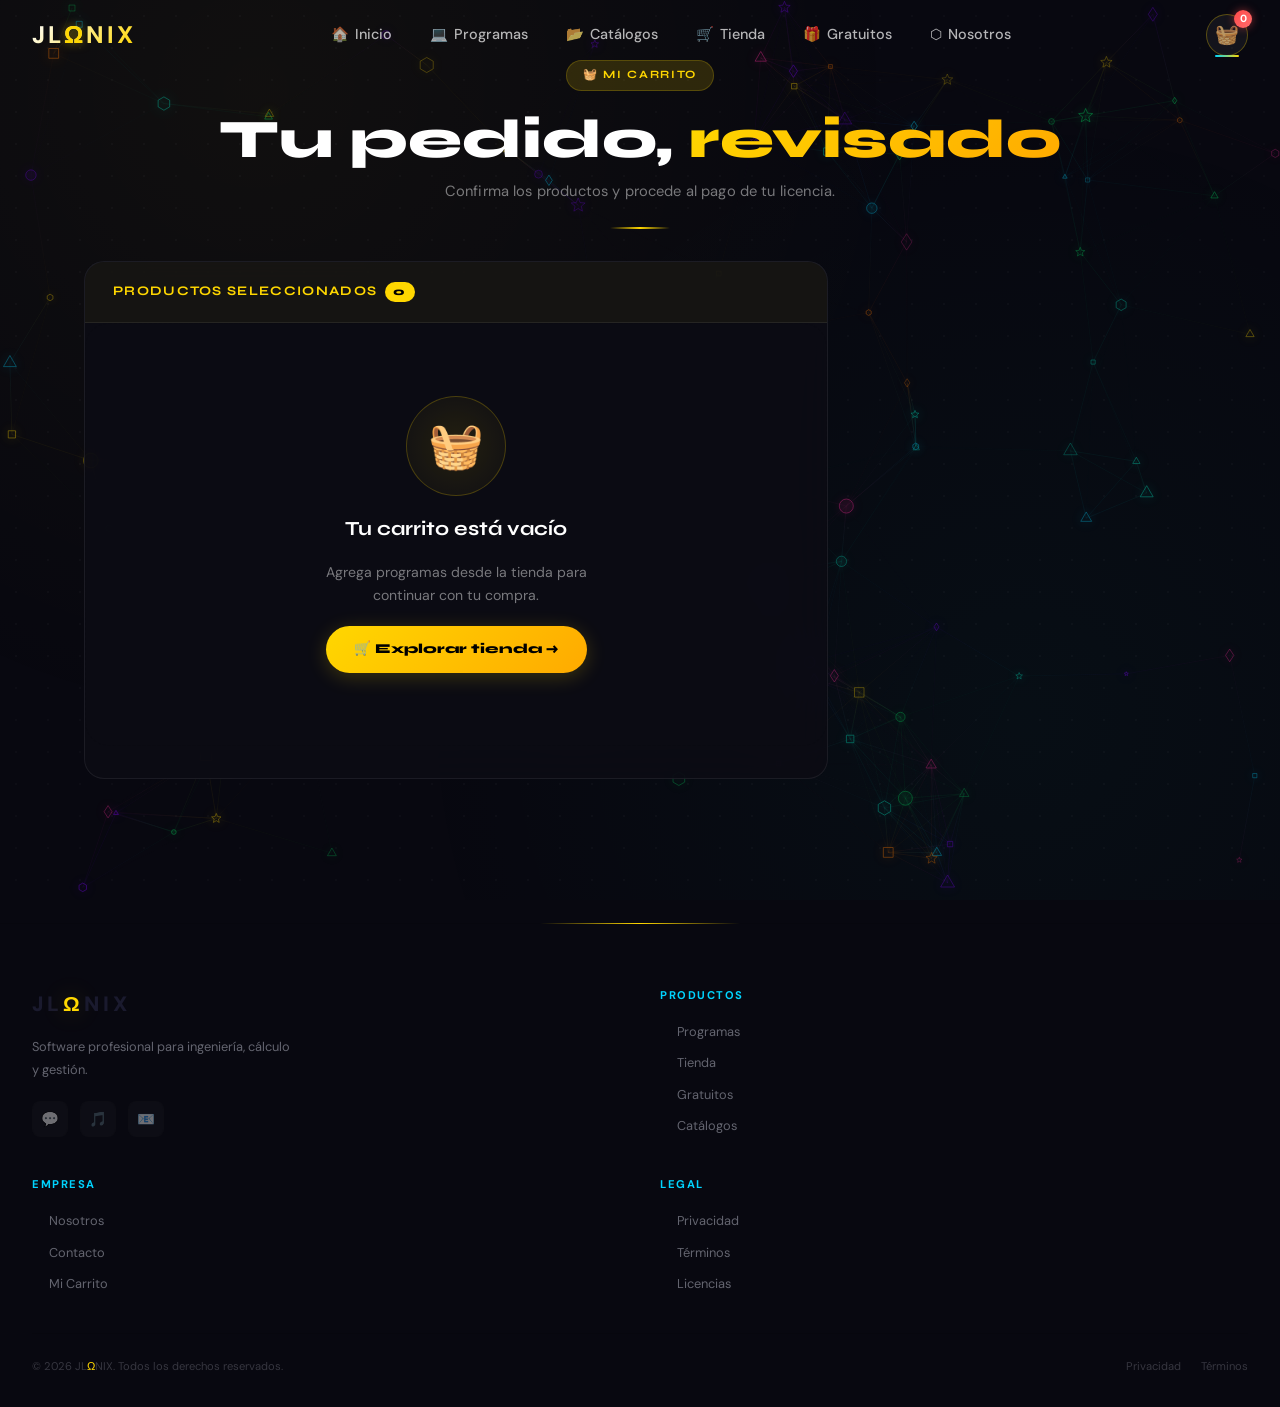
==== pages/carrito.html @ a91b1199 "Add files via upload" ====
<!DOCTYPE html>
<html lang="es">
<head>
  <meta charset="UTF-8"/>
  <meta name="viewport" content="width=device-width, initial-scale=1.0"/>
  <meta name="description" content="JLΩNIX — Carrito de compras"/>
  <meta name="theme-color" content="#ffd700"/>
  <link rel="manifest" href="../manifest.json"/>
  <title>JLΩNIX | Carrito</title>

  <link rel="preconnect" href="https://fonts.googleapis.com"/>
  <link rel="preconnect" href="https://fonts.gstatic.com" crossorigin/>
  <link href="https://fonts.googleapis.com/css2?family=Syne:wght@400;600;700;800&family=DM+Sans:wght@300;400;500;600&display=swap" rel="stylesheet"/>

  <link rel="stylesheet" href="../assets/css/tokens/colors.css"/>
  <link rel="stylesheet" href="../assets/css/tokens/spacing.css"/>
  <link rel="stylesheet" href="../assets/css/tokens/typography.css"/>
  <link rel="stylesheet" href="../assets/css/tokens/effects.css"/>
  <link rel="stylesheet" href="../assets/css/base/reset.css"/>
  <link rel="stylesheet" href="../assets/css/base/animations.css"/>
  <link rel="stylesheet" href="../assets/css/layout/grid.css"/>
  <link rel="stylesheet" href="../assets/css/layout/navbar.css"/>
  <link rel="stylesheet" href="../assets/css/layout/footer.css"/>
  <link rel="stylesheet" href="../assets/css/components/buttons.css"/>
  <link rel="stylesheet" href="../assets/css/components/cards.css"/>
  <link rel="stylesheet" href="../assets/css/components/badges.css"/>
  <link rel="stylesheet" href="../assets/css/components/forms.css"/>
  <link rel="stylesheet" href="../assets/css/components/toast.css"/>
  <link rel="stylesheet" href="../assets/css/components/loader.css"/>
  <link rel="stylesheet" href="../assets/css/pages/store.css"/>
  <link rel="stylesheet" href="../assets/css/utils/helpers.css"/>
  <link rel="stylesheet" href="../assets/css/utils/responsive.css"/>

  <style>
    /* ══════════════════════════════════════════
       TOKENS & BASE
    ══════════════════════════════════════════ */
    :root {
      --gold: #ffd700;
      --gold-dim: rgba(255,215,0,.15);
      --gold-line: rgba(255,215,0,.2);
      --teal: #00e5c0;
      --teal-dim: rgba(0,229,192,.12);
      --surface: rgba(12,12,20,.85);
      --surface-2: rgba(20,20,32,.7);
      --border: rgba(255,255,255,.07);
      --border-gold: rgba(255,215,0,.22);
      --fg: #f0f0f0;
      --fg-muted: rgba(255,255,255,.45);
      --font-head: 'Syne', sans-serif;
      --font-body: 'DM Sans', sans-serif;
      --radius-card: 20px;
      --radius-pill: 100px;
      --shadow-gold: 0 0 40px rgba(255,215,0,.08);
    }

    *, *::before, *::after { box-sizing: border-box; }

    body {
      font-family: var(--font-body);
      background: #080810;
      color: var(--fg);
      min-height: 100vh;
    }

    /* Fondo con malla de puntos sutil */
    body::before {
      content: '';
      position: fixed; inset: 0;
      background-image:
        radial-gradient(circle at 20% 10%, rgba(255,215,0,.04) 0%, transparent 50%),
        radial-gradient(circle at 80% 80%, rgba(0,229,192,.03) 0%, transparent 50%),
        radial-gradient(rgba(255,255,255,.025) 1px, transparent 1px);
      background-size: auto, auto, 32px 32px;
      pointer-events: none; z-index: 0;
    }

    /* ══════════════════════════════════════════
       HERO HEADER
    ══════════════════════════════════════════ */
    .cart-hero {
      padding: 60px var(--sp-6) 32px;
      text-align: center;
      position: relative;
    }
    .cart-hero__eyebrow {
      display: inline-flex; align-items: center; gap: 8px;
      font-family: var(--font-head);
      font-size: .7rem; font-weight: 700; letter-spacing: .15em;
      text-transform: uppercase; color: var(--gold);
      background: var(--gold-dim); border: 1px solid var(--gold-line);
      border-radius: var(--radius-pill); padding: 6px 16px;
      margin-bottom: 20px;
      animation: fadeDown .5s ease both;
    }
    .cart-hero__title {
      font-family: var(--font-head);
      font-size: clamp(2.2rem, 5vw, 3.4rem);
      font-weight: 800; line-height: 1.05;
      color: #fff; margin-bottom: 12px;
      animation: fadeUp .55s .1s ease both;
    }
    .cart-hero__title span {
      background: linear-gradient(135deg, var(--gold), #ffaa00);
      -webkit-background-clip: text; background-clip: text; color: transparent;
    }
    .cart-hero__sub {
      font-size: .92rem; color: var(--fg-muted); letter-spacing: .01em;
      animation: fadeUp .55s .18s ease both;
    }
    /* Línea decorativa bajo el hero */
    .cart-hero::after {
      content: '';
      display: block; width: 60px; height: 2px;
      background: linear-gradient(90deg, transparent, var(--gold), transparent);
      margin: 24px auto 0;
    }

    @keyframes fadeUp  { from { opacity:0; transform:translateY(14px) } to { opacity:1; transform:none } }
    @keyframes fadeDown{ from { opacity:0; transform:translateY(-10px)} to { opacity:1; transform:none } }
    @keyframes fadeIn  { from { opacity:0 }                             to { opacity:1 } }
    @keyframes slideIn { from { opacity:0; transform:translateX(-12px)} to { opacity:1; transform:none } }
    @keyframes popIn   { from { opacity:0; transform:scale(.94) }       to { opacity:1; transform:scale(1) } }

    /* ══════════════════════════════════════════
       LAYOUT CHECKOUT
    ══════════════════════════════════════════ */
    .checkout-layout {
      display: grid;
      grid-template-columns: 1fr 340px;
      gap: 28px;
      align-items: start;
      max-width: 1160px;
      margin: 0 auto;
      padding: 0 24px 80px;
    }
    @media (max-width: 900px) {
      .checkout-layout { grid-template-columns: 1fr; }
      .cart-sidebar { order: -1; }
    }

    /* ══════════════════════════════════════════
       PANEL PRINCIPAL (IZQUIERDA)
    ══════════════════════════════════════════ */
    .cart-panel {
      background: var(--surface);
      border: 1px solid var(--border);
      border-radius: var(--radius-card);
      overflow: hidden;
      backdrop-filter: blur(20px);
      animation: popIn .45s .2s ease both;
    }

    .cart-panel__header {
      display: flex; align-items: center; justify-content: space-between;
      padding: 20px 28px;
      border-bottom: 1px solid var(--border);
      background: rgba(255,215,0,.04);
    }
    .cart-panel__title {
      font-family: var(--font-head);
      font-size: .82rem; font-weight: 700; letter-spacing: .1em;
      text-transform: uppercase; color: var(--gold);
      display: flex; align-items: center; gap: 8px;
    }
    .cart-panel__count {
      background: var(--gold); color: #000;
      font-size: .68rem; font-weight: 800;
      padding: 2px 8px; border-radius: 100px;
      font-family: var(--font-head);
    }

    /* Columnas cabecera */
    .cart-cols {
      display: grid;
      grid-template-columns: 56px 1fr 140px 110px 44px;
      gap: 12px;
      padding: 12px 28px;
      font-size: .7rem; font-weight: 600; letter-spacing: .08em;
      text-transform: uppercase; color: var(--fg-muted);
      border-bottom: 1px solid var(--border);
    }
    @media (max-width: 640px) { .cart-cols { display: none; } }

    /* ══════════════════════════════════════════
       CART ITEM
    ══════════════════════════════════════════ */
    .cart-items-wrap { padding: 16px 20px; }

    .cart-item {
      display: grid;
      grid-template-columns: 56px 1fr 140px 110px 44px;
      gap: 12px;
      align-items: center;
      padding: 16px 8px;
      border-radius: 14px;
      transition: background .2s, transform .25s;
      animation: slideIn .35s ease both;
      border-bottom: 1px solid var(--border);
    }
    .cart-item:last-child { border-bottom: none; }
    .cart-item:hover {
      background: rgba(255,255,255,.03);
      transform: translateX(4px);
    }

    /* Ícono con fondo circular */
    .cart-item__ico {
      width: 48px; height: 48px;
      background: linear-gradient(135deg, rgba(255,215,0,.12), rgba(0,229,192,.06));
      border: 1px solid var(--border-gold);
      border-radius: 14px;
      display: flex; align-items: center; justify-content: center;
      font-size: 1.5rem;
      flex-shrink: 0;
    }

    .cart-item__info h4 {
      font-family: var(--font-head);
      font-size: .9rem; font-weight: 700;
      color: #fff; margin-bottom: 4px; line-height: 1.2;
    }
    .cart-item__badge {
      display: inline-flex; align-items: center; gap: 4px;
      font-size: .65rem; font-weight: 600; letter-spacing: .05em;
      color: var(--teal); background: var(--teal-dim);
      border: 1px solid rgba(0,229,192,.2);
      border-radius: 100px; padding: 2px 8px;
    }

    /* Controles de cantidad */
    .cart-item__quantity {
      display: flex; align-items: center;
      gap: 8px; justify-content: center;
    }
    .btn-qty {
      width: 30px; height: 30px;
      border-radius: 8px;
      border: 1px solid var(--border);
      background: var(--surface-2);
      color: var(--fg-muted);
      font-size: .95rem; cursor: pointer;
      display: flex; align-items: center; justify-content: center;
      transition: all .18s; flex-shrink: 0;
    }
    .btn-qty:hover {
      border-color: var(--gold);
      color: var(--gold);
      background: var(--gold-dim);
    }
    .qty-num {
      font-family: var(--font-head);
      font-size: .95rem; font-weight: 700;
      min-width: 22px; text-align: center; color: #fff;
    }

    /* Precio */
    .cart-item__price {
      font-family: var(--font-head);
      font-size: 1rem; font-weight: 700;
      color: var(--gold); white-space: nowrap;
      text-align: right;
    }
    .cart-item__price small {
      display: block; font-family: var(--font-body);
      font-size: .62rem; font-weight: 400; color: var(--fg-muted);
      margin-top: 2px;
    }

    /* Botón eliminar */
    .btn-remove {
      width: 34px; height: 34px;
      border-radius: 10px;
      border: 1px solid rgba(239,68,68,.2);
      background: rgba(239,68,68,.06);
      color: rgba(239,68,68,.5);
      font-size: .85rem; cursor: pointer;
      display: flex; align-items: center; justify-content: center;
      transition: all .18s; flex-shrink: 0;
    }
    .btn-remove:hover {
      background: rgba(239,68,68,.18);
      border-color: rgba(239,68,68,.6);
      color: #ef4444;
      transform: scale(1.1);
    }

    /* Mobile layout */
    @media (max-width: 640px) {
      .cart-item {
        grid-template-columns: 48px 1fr 34px;
        grid-template-rows: auto auto;
      }
      .cart-item__quantity { grid-column: 2; justify-content: flex-start; }
      .cart-item__price    { grid-column: 2; text-align: left; }
      .btn-remove          { grid-column: 3; grid-row: 1; }
    }

    /* ══════════════════════════════════════════
       CARRITO VACÍO
    ══════════════════════════════════════════ */
    .cart-empty {
      text-align: center;
      padding: 72px 40px;
      display: flex; flex-direction: column; align-items: center; gap: 20px;
    }
    .cart-empty__orb {
      width: 100px; height: 100px;
      border-radius: 50%;
      background: radial-gradient(circle, rgba(255,215,0,.1), rgba(255,215,0,.02));
      border: 1px solid var(--border-gold);
      display: flex; align-items: center; justify-content: center;
      font-size: 2.8rem;
      animation: pulse 3s ease-in-out infinite;
    }
    @keyframes pulse {
      0%,100% { box-shadow: 0 0 0 0 rgba(255,215,0,.1); }
      50%      { box-shadow: 0 0 0 16px rgba(255,215,0,.0); }
    }
    .cart-empty h3 {
      font-family: var(--font-head);
      font-size: 1.25rem; font-weight: 700; color: #fff;
    }
    .cart-empty p { font-size: .88rem; color: var(--fg-muted); max-width: 280px; }

    /* ══════════════════════════════════════════
       CTA PROCEDER AL PAGO
    ══════════════════════════════════════════ */
    .pay-cta {
      margin: 0 20px 20px;
      padding: 24px 28px;
      border-radius: 16px;
      background: linear-gradient(135deg, rgba(255,215,0,.08) 0%, rgba(0,229,192,.04) 100%);
      border: 1px solid var(--border-gold);
      text-align: center;
      position: relative; overflow: hidden;
    }
    .pay-cta::before {
      content: '';
      position: absolute; top: 0; left: -40%; width: 40%; height: 1px;
      background: linear-gradient(90deg, transparent, var(--gold), transparent);
      animation: shine 4s linear infinite;
    }
    @keyframes shine { to { left: 140%; } }
    .pay-cta h3 {
      font-family: var(--font-head);
      font-size: 1rem; font-weight: 700;
      color: var(--gold); margin-bottom: 8px;
    }
    .pay-cta p { font-size: .82rem; color: var(--fg-muted); margin-bottom: 20px; line-height: 1.6; }

    /* Botón primario dorado */
    .btn-checkout {
      display: inline-flex; align-items: center; justify-content: center; gap: 8px;
      background: linear-gradient(135deg, #ffd700, #ffaa00);
      color: #000; font-family: var(--font-head);
      font-size: .88rem; font-weight: 800; letter-spacing: .04em;
      padding: 14px 32px; border-radius: var(--radius-pill);
      border: none; cursor: pointer; text-decoration: none;
      transition: all .22s; width: 100%;
      box-shadow: 0 4px 20px rgba(255,215,0,.25);
    }
    .btn-checkout:hover {
      transform: translateY(-2px);
      box-shadow: 0 8px 28px rgba(255,215,0,.4);
    }
    .btn-checkout:active { transform: translateY(0); }

    .pay-cta__note {
      font-size: .7rem; color: var(--fg-muted);
      margin-top: 12px; display: flex; align-items: center;
      justify-content: center; gap: 6px;
    }

    /* ══════════════════════════════════════════
       SIDEBAR DERECHA
    ══════════════════════════════════════════ */
    .cart-sidebar {
      position: sticky; top: 88px;
      display: flex; flex-direction: column; gap: 16px;
      animation: popIn .45s .35s ease both;
    }

    /* Panel resumen */
    .summary-card {
      background: var(--surface);
      border: 1px solid var(--border);
      border-radius: var(--radius-card);
      overflow: hidden;
      backdrop-filter: blur(20px);
    }
    .summary-card__head {
      padding: 18px 22px;
      border-bottom: 1px solid var(--border);
      background: rgba(255,215,0,.04);
      display: flex; align-items: center; gap: 8px;
    }
    .summary-card__head h3 {
      font-family: var(--font-head);
      font-size: .8rem; font-weight: 700; letter-spacing: .1em;
      text-transform: uppercase; color: var(--gold);
    }
    .summary-card__body { padding: 18px 22px; }

    /* Lista de productos del resumen */
    .summary-products-list {
      max-height: 220px; overflow-y: auto;
      margin-bottom: 16px;
      padding-right: 4px;
    }
    .summary-products-list::-webkit-scrollbar { width: 3px; }
    .summary-products-list::-webkit-scrollbar-track { background: transparent; }
    .summary-products-list::-webkit-scrollbar-thumb { background: var(--gold-line); border-radius: 4px; }

    .summary-product-item {
      display: flex; justify-content: space-between; align-items: center;
      padding: 10px 0;
      border-bottom: 1px solid var(--border);
      gap: 10px;
    }
    .summary-product-item:last-child { border-bottom: none; }
    .summary-product-name {
      display: flex; align-items: center; gap: 8px;
      flex: 1; min-width: 0;
    }
    .summary-product-name .sp-ico {
      width: 30px; height: 30px;
      background: var(--gold-dim); border: 1px solid var(--border-gold);
      border-radius: 8px; display: flex; align-items: center;
      justify-content: center; font-size: .9rem; flex-shrink: 0;
    }
    .summary-product-name .sp-text {
      font-size: .78rem; font-weight: 500; color: var(--fg);
      white-space: nowrap; overflow: hidden; text-overflow: ellipsis;
    }
    .summary-product-qty {
      font-size: .65rem; color: var(--fg-muted);
      background: rgba(255,255,255,.06); border-radius: 4px;
      padding: 1px 5px; flex-shrink: 0;
    }
    .summary-product-price {
      font-family: var(--font-head);
      font-size: .82rem; font-weight: 700;
      color: var(--gold); flex-shrink: 0;
    }

    /* Filas de totales */
    .summary-divider {
      height: 1px; background: var(--border); margin: 12px 0;
    }
    .summary-row {
      display: flex; justify-content: space-between; align-items: center;
      padding: 6px 0; font-size: .84rem;
    }
    .summary-row span:first-child { color: var(--fg-muted); }
    .summary-row span:last-child  { color: var(--fg); font-weight: 600; }
    .summary-row--discount span   { color: var(--teal) !important; }
    .summary-row--total {
      padding: 14px 0 4px;
      border-top: 1px solid var(--border-gold);
      margin-top: 4px;
    }
    .summary-row--total span:first-child {
      font-family: var(--font-head);
      font-size: .88rem; font-weight: 700; color: #fff !important;
      letter-spacing: .05em; text-transform: uppercase;
    }
    .summary-row--total span:last-child {
      font-family: var(--font-head);
      font-size: 1.3rem; font-weight: 800; color: var(--gold) !important;
    }

    /* Cupón */
    .coupon-wrap {
      background: var(--surface);
      border: 1px solid var(--border);
      border-radius: var(--radius-card);
      padding: 18px 22px;
      backdrop-filter: blur(20px);
    }
    .coupon-label {
      font-family: var(--font-head);
      font-size: .72rem; font-weight: 700; letter-spacing: .1em;
      text-transform: uppercase; color: var(--fg-muted);
      margin-bottom: 10px; display: block;
    }
    .coupon-row {
      display: flex; gap: 8px;
    }
    .coupon-input {
      flex: 1; background: rgba(255,255,255,.04);
      border: 1px solid var(--border);
      border-radius: 10px; padding: 10px 14px;
      color: #fff; font-family: var(--font-body); font-size: .82rem;
      outline: none; transition: border-color .2s;
      letter-spacing: .05em;
    }
    .coupon-input:focus { border-color: var(--gold); }
    .coupon-input::placeholder { color: var(--fg-muted); }
    .btn-coupon {
      background: var(--gold-dim); border: 1px solid var(--border-gold);
      color: var(--gold); font-family: var(--font-head);
      font-size: .75rem; font-weight: 700; letter-spacing: .05em;
      padding: 10px 16px; border-radius: 10px;
      cursor: pointer; transition: all .18s; white-space: nowrap;
    }
    .btn-coupon:hover { background: rgba(255,215,0,.25); }
    .coupon-msg { font-size: .72rem; min-height: 1em; margin-top: 8px; }

    /* Garantías */
    .guarantees-card {
      background: var(--surface);
      border: 1px solid var(--border);
      border-radius: var(--radius-card);
      padding: 18px 22px;
      backdrop-filter: blur(20px);
    }
    .guarantees-title {
      font-family: var(--font-head);
      font-size: .72rem; font-weight: 700; letter-spacing: .1em;
      text-transform: uppercase; color: var(--fg-muted);
      margin-bottom: 12px;
    }
    .guarantee-item {
      display: flex; align-items: center; gap: 10px;
      padding: 8px 0;
      border-bottom: 1px solid var(--border);
      font-size: .78rem; color: var(--fg-muted);
    }
    .guarantee-item:last-child { border-bottom: none; }
    .guarantee-item .gi-ico {
      width: 28px; height: 28px; flex-shrink: 0;
      background: var(--gold-dim); border-radius: 8px;
      display: flex; align-items: center; justify-content: center;
      font-size: .85rem;
    }

    /* Botón secundario */
    .btn-secondary {
      display: flex; align-items: center; justify-content: center; gap: 6px;
      background: transparent; border: 1px solid var(--border);
      color: var(--fg-muted); font-family: var(--font-body);
      font-size: .78rem; font-weight: 500;
      padding: 10px; border-radius: 10px;
      cursor: pointer; text-decoration: none; transition: all .18s;
      margin-top: 12px; width: 100%;
    }
    .btn-secondary:hover {
      border-color: rgba(255,255,255,.2); color: #fff;
      background: rgba(255,255,255,.04);
    }

    /* ══════════════════════════════════════════
       BOTÓN IR A TIENDA (vacío)
    ══════════════════════════════════════════ */
    .btn-goto-store {
      display: inline-flex; align-items: center; gap: 8px;
      background: linear-gradient(135deg, #ffd700, #ffaa00);
      color: #000; font-family: var(--font-head);
      font-size: .85rem; font-weight: 800;
      padding: 13px 28px; border-radius: var(--radius-pill);
      border: none; cursor: pointer; text-decoration: none;
      box-shadow: 0 4px 20px rgba(255,215,0,.2);
      transition: all .22s;
    }
    .btn-goto-store:hover { transform: translateY(-2px); box-shadow: 0 8px 28px rgba(255,215,0,.35); }
  </style>
</head>
<body>

<div id="page-loader">
  <span class="ldr-omega">Ω</span>
  <div class="ldr-bar"><div class="ldr-bar__fill"></div></div>
  <span class="ldr-txt">JLΩNIX · Cargando…</span>
</div>

<canvas id="canvas-bg"></canvas>
<div id="tc"></div>

<div class="layer">

  <!-- ══ NAVBAR ══ -->
  <nav class="navbar">
    <a href="../index.html" class="navbar__brand">
      <span class="navbar__logo">JL<span class="navbar__logo-omega">Ω</span>NIX</span>
    </a>
    <ul class="navbar__menu">
      <li class="navbar__item"><a href="../index.html"   class="navbar__link"><span class="ni">🏠</span>Inicio</a></li>
      <li class="navbar__item"><a href="programas.html"  class="navbar__link"><span class="ni">💻</span>Programas</a></li>
      <li class="navbar__item"><a href="catalogos.html"  class="navbar__link"><span class="ni">📂</span>Catálogos</a></li>
      <li class="navbar__item"><a href="tienda.html"     class="navbar__link"><span class="ni">🛒</span>Tienda</a></li>
      <li class="navbar__item"><a href="gratuitos.html"  class="navbar__link"><span class="ni">🎁</span>Gratuitos</a></li>
      <li class="navbar__item"><a href="nosotros.html"   class="navbar__link"><span class="ni">⬡</span>Nosotros</a></li>
    </ul>
    <div class="navbar__right">
      <a href="carrito.html" class="navbar__cart navbar__link--active" aria-label="Carrito">
        🧺<span class="navbar__cart-count">0</span>
      </a>
      <button class="navbar__burger" onclick="toggleMenu()" aria-label="Menú">
        <span></span><span></span><span></span>
      </button>
    </div>
  </nav>

  <!-- ══ HERO ══ -->
  <div class="cart-hero">
    <div class="cart-hero__eyebrow">🧺 Mi Carrito</div>
    <h1 class="cart-hero__title">Tu pedido, <span>revisado</span></h1>
    <p class="cart-hero__sub">Confirma los productos y procede al pago de tu licencia.</p>
  </div>

  <!-- ══ CHECKOUT LAYOUT ══ -->
  <div class="checkout-layout">

    <!-- ──── COLUMNA IZQUIERDA: PRODUCTOS ──── -->
    <div>
      <!-- Panel de productos -->
      <div class="cart-panel">

        <div class="cart-panel__header">
          <div class="cart-panel__title">
            Productos seleccionados
            <span class="cart-panel__count" id="panel-count">0</span>
          </div>
        </div>

        <!-- Cabecera de columnas -->
        <div class="cart-cols" id="cart-header" style="display:none">
          <span></span>
          <span>Producto</span>
          <span style="text-align:center">Cantidad</span>
          <span style="text-align:right">Precio</span>
          <span></span>
        </div>

        <!-- Estado vacío -->
        <div id="cart-empty" class="cart-empty">
          <div class="cart-empty__orb">🧺</div>
          <h3>Tu carrito está vacío</h3>
          <p>Agrega programas desde la tienda para continuar con tu compra.</p>
          <a href="tienda.html" class="btn-goto-store">🛒 Explorar tienda →</a>
        </div>

        <!-- Items -->
        <div class="cart-items-wrap">
          <div id="cart-items"></div>
        </div>

      </div><!-- /cart-panel -->

      <!-- CTA: proceder al pago -->
      <div class="pay-cta" id="pay-cta" style="display:none">
        <h3>¿Todo listo para continuar?</h3>
        <p>Completa tus datos de contacto y elige tu método de pago. Tu licencia se activa en máximo 24 horas.</p>
        <a href="formulario.html" class="btn-checkout" id="btn-ir-formulario">
          Completar compra <span>→</span>
        </a>
        <div class="pay-cta__note">
          <span>🔒</span> Pago sin intermediarios · directo al desarrollador
        </div>
        <p style="font-size:.75rem;margin-top:10px;color:var(--fg-muted)">
          ¿Dudas? <a href="https://wa.me/59174012527" target="_blank" style="color:var(--teal)">Escríbeme por WhatsApp</a>
        </p>
      </div>

    </div><!-- /columna izquierda -->

    <!-- ──── COLUMNA DERECHA: SIDEBAR ──── -->
    <aside class="cart-sidebar" id="cart-summary" style="display:none">

      <!-- Resumen del pedido -->
      <div class="summary-card">
        <div class="summary-card__head">
          <h3>Resumen del pedido</h3>
        </div>
        <div class="summary-card__body">

          <div id="summary-products-list" class="summary-products-list"></div>

          <div class="summary-divider"></div>

          <div class="summary-row">
            <span>Subtotal</span>
            <span id="summary-subtotal">Bs 0.00</span>
          </div>

          <div class="summary-row summary-row--discount" id="discount-row" style="display:none">
            <span>Descuento <small id="coupon-badge" style="color:var(--gold);margin-left:4px"></small></span>
            <span id="summary-discount">-Bs 0.00</span>
          </div>

          <div class="summary-row summary-row--total">
            <span>Total</span>
            <span id="summary-total">Bs 0.00</span>
          </div>

        </div>
      </div>

      <!-- Cupón -->
      <div class="coupon-wrap">
        <span class="coupon-label">🎟️ Código de descuento</span>
        <div class="coupon-row">
          <input id="coupon-input" type="text" class="coupon-input" placeholder="****************"/>
          <button class="btn-coupon" onclick="aplicarCupon()">Aplicar</button>
        </div>
        <p id="coupon-msg" class="coupon-msg"></p>
      </div>

      <!-- Garantías -->
      <div class="guarantees-card">
        <div class="guarantees-title">Por qué elegirnos</div>
        <div class="guarantee-item"><div class="gi-ico">🔒</div> Pago seguro sin intermediarios</div>
        <div class="guarantee-item"><div class="gi-ico">⚡</div> Activación en máx. 24 horas</div>
        <div class="guarantee-item"><div class="gi-ico">♾️</div> Licencia permanente para tu equipo</div>
        <div class="guarantee-item"><div class="gi-ico">🛠️</div> Soporte técnico incluido</div>
        <div class="guarantee-item"><div class="gi-ico">💬</div> Atención personal por WhatsApp</div>
        <a href="tienda.html" class="btn-secondary">← Seguir comprando</a>
      </div>

    </aside>

  </div><!-- /checkout-layout -->

  <!-- ══ FOOTER ══ -->
  <footer class="footer">
    <div class="footer__grid">
      <div class="footer__brand">
        <span class="footer__brand-logo">JL<span class="omega">Ω</span>NIX</span>
        <p>Software profesional para ingeniería, cálculo y gestión.</p>
        <div class="footer__social">
          <a href="https://wa.me/59174012527" class="footer__social-link" target="_blank">💬</a>
          <a href="https://tiktok.com/@jlonix1" class="footer__social-link" target="_blank">🎵</a>
          <a href="mailto:yujracolquejoseleandro2@gmail.com" class="footer__social-link">📧</a>
        </div>
      </div>
      <div class="footer__col"><h4>Productos</h4><ul>
        <li><a href="programas.html">Programas</a></li>
        <li><a href="tienda.html">Tienda</a></li>
        <li><a href="gratuitos.html">Gratuitos</a></li>
        <li><a href="catalogos.html">Catálogos</a></li>
      </ul></div>
      <div class="footer__col"><h4>Empresa</h4><ul>
        <li><a href="nosotros.html">Nosotros</a></li>
        <li><a href="contacto.html">Contacto</a></li>
        <li><a href="carrito.html">Mi Carrito</a></li>
      </ul></div>
      <div class="footer__col"><h4>Legal</h4><ul>
        <li><a href="privacidad.html">Privacidad</a></li>
        <li><a href="terminos.html">Términos</a></li>
        <li><a href="licencias.html">Licencias</a></li>
      </ul></div>
    </div>
    <div class="footer__bottom">
      <span>© 2026 JL<span style="color:var(--omega)">Ω</span>NIX. Todos los derechos reservados.</span>
      <div class="footer__legal">
        <a href="privacidad.html">Privacidad</a><a href="terminos.html">Términos</a>
      </div>
    </div>
  </footer>

</div><!-- /layer -->

<script src="../assets/js/core/EventBus.js"></script>
<script src="../assets/js/modules/UI.js"></script>
<script src="../assets/js/modules/Cart.js"></script>
<script src="../assets/js/core/Canvas.js"></script>
<script src="../assets/js/core/App.js"></script>
<script src="../assets/js/core/data-programas.js"></script>

<script>
'use strict';

// ============================================================
// CUPONES DISPONIBLES
// Formato: 'CODIGO': { percentage: XX, code: 'CODIGO' }
// ============================================================
const AVAILABLE_COUPONS = {
  'JL10':   { percentage: 10, code: 'JL10' },
  'JL20':   { percentage: 20, code: 'JL20' },
  'JLΩNIX': { percentage: 15, code: 'JLΩNIX' }
  // 'MI_CUPON': { percentage: 25, code: 'MI_CUPON' },
};

let activeDiscount = { percentage: 0, code: null };

// ============================================================
// FUNCIONES DEL CARRITO
// ============================================================

function getCart() {
  return JSON.parse(localStorage.getItem('jlonix_cart') || '[]');
}

function saveCart(cart) {
  localStorage.setItem('jlonix_cart', JSON.stringify(cart));
  localStorage.setItem('jlonix_active_discount', JSON.stringify(activeDiscount));
}

function calculateTotals() {
  const cart = getCart();
  let subtotalBS = 0, itemCount = 0;
  cart.forEach(item => {
    const priceBS = item.priceBS || item.priceBs || item.price || 0;
    const qty = item.quantity || 1;
    subtotalBS += priceBS * qty;
    itemCount  += qty;
  });
  const discountAmountBS = subtotalBS * (activeDiscount.percentage / 100);
  const totalBS = subtotalBS - discountAmountBS;
  return { subtotalBS, discountAmountBS, totalBS, itemCount,
           isEmpty: cart.length === 0, activeDiscount };
}



// ============================================================
// RENDER LISTA DE ITEMS   Tigo Money
// ============================================================
function renderCartItemsList() {
  const container = document.getElementById('cart-items');
  if (!container) return;
  const cart = getCart();
  container.innerHTML = '';

  cart.forEach((item, index) => {
    const priceBS     = item.priceBS || item.priceBs || item.price || 0;
    const qty         = item.quantity || 1;
    const totalPriceBS = priceBS * qty;
    const unitLabel   = qty > 1 ? `Bs ${priceBS.toFixed(2)} c/u` : '';

    const div = document.createElement('div');
    div.className = 'cart-item';
    div.dataset.index = index;
    div.style.animationDelay = `${index * 0.06}s`;

    div.innerHTML = `
      <div class="cart-item__ico">${item.icon || '📦'}</div>
      <div class="cart-item__info">
        <h4>${item.name}</h4>
        <span class="cart-item__badge">♾️ ${item.type || 'Licencia permanente'}</span>
      </div>
      <div class="cart-item__quantity">
        <button class="btn-qty" onclick="updateQuantity('${item.id}', -1)" title="Reducir">−</button>
        <span class="qty-num">${qty}</span>
        <button class="btn-qty" onclick="updateQuantity('${item.id}', 1)" title="Aumentar">+</button>
      </div>
      <div class="cart-item__price">
        Bs ${totalPriceBS.toFixed(2)}
        ${unitLabel ? `<small>${unitLabel}</small>` : ''}
      </div>
      <button class="btn-remove" onclick="removeFromCart('${item.id}')" title="Eliminar">✕</button>
    `;
    container.appendChild(div);
  });
}

// ============================================================
// RENDER RESUMEN (SIDEBAR)
// ============================================================
function renderSummaryProducts() {
  const container = document.getElementById('summary-products-list');
  if (!container) return;
  const cart = getCart();

  if (cart.length === 0) {
    container.innerHTML = '<div style="text-align:center;padding:16px;color:var(--fg-muted);font-size:.8rem">Sin productos</div>';
    return;
  }

  container.innerHTML = '';
  cart.forEach(item => {
    const priceBS      = item.priceBS || item.priceBs || item.price || 0;
    const qty          = item.quantity || 1;
    const totalPriceBS = priceBS * qty;

    const div = document.createElement('div');
    div.className = 'summary-product-item';
    div.innerHTML = `
      <div class="summary-product-name">
        <div class="sp-ico">${item.icon || '📦'}</div>
        <span class="sp-text">${item.name}</span>
      </div>
      <span class="summary-product-qty">×${qty}</span>
      <span class="summary-product-price">Bs ${totalPriceBS.toFixed(2)}</span>
    `;
    container.appendChild(div);
  });
}

// ============================================================
// ACTUALIZAR TODA LA UI
// ============================================================
function updateAllCartUI() {
  const totals = calculateTotals();

  // Visibilidad de secciones
  const emptyDiv  = document.getElementById('cart-empty');
  const header    = document.getElementById('cart-header');
  const payCta    = document.getElementById('pay-cta');
  const summary   = document.getElementById('cart-summary');
  const itemsWrap = document.getElementById('cart-items');
  const panelCount = document.getElementById('panel-count');

  if (emptyDiv)  emptyDiv.style.display  = totals.isEmpty ? 'flex' : 'none';
  if (header)    header.style.display    = totals.isEmpty ? 'none' : 'grid';
  if (payCta)    payCta.style.display    = totals.isEmpty ? 'none' : 'block';
  if (summary)   summary.style.display   = totals.isEmpty ? 'none' : 'flex';
  if (panelCount) panelCount.textContent  = totals.itemCount;

  if (itemsWrap) {
    if (!totals.isEmpty) renderCartItemsList();
    else itemsWrap.innerHTML = '';
  }

  renderSummaryProducts();

  // Subtotal
  const subtotalSpan = document.getElementById('summary-subtotal');
  if (subtotalSpan) subtotalSpan.textContent = `Bs ${totals.subtotalBS.toFixed(2)}`;

  // Descuento
  const discountRow  = document.getElementById('discount-row');
  const discountSpan = document.getElementById('summary-discount');
  const couponBadge  = document.getElementById('coupon-badge');

  if (totals.activeDiscount.percentage > 0 && totals.activeDiscount.code) {
    if (discountRow)  discountRow.style.display = 'flex';
    if (discountSpan) discountSpan.textContent  = `-Bs ${totals.discountAmountBS.toFixed(2)} (${totals.activeDiscount.percentage}% OFF)`;
    if (couponBadge)  couponBadge.textContent   = `(${totals.activeDiscount.code})`;
  } else {
    if (discountRow)  discountRow.style.display = 'none';
    if (discountSpan) discountSpan.textContent  = '-Bs 0.00';
    if (couponBadge)  couponBadge.textContent   = '';
  }

  // Total
  const totalSpan = document.getElementById('summary-total');
  if (totalSpan) totalSpan.textContent = `Bs ${totals.totalBS.toFixed(2)}`;

  updateNavbarCounter();
  localStorage.setItem('jlonix_active_discount', JSON.stringify(activeDiscount));
}

// ============================================================
// ACCIONES
// ============================================================
window.updateQuantity = function(id, delta) {
  const cart  = getCart();
  const index = cart.findIndex(item => item.id === id);
  if (index !== -1) {
    const newQty = (cart[index].quantity || 1) + delta;
    if (newQty <= 0) cart.splice(index, 1);
    else cart[index].quantity = newQty;
    saveCart(cart);
  }
  updateAllCartUI();
};

window.removeFromCart = function(id) {
  let cart = getCart().filter(item => item.id !== id);
  saveCart(cart);
  updateAllCartUI();
};

function updateNavbarCounter() {
  const totals     = calculateTotals();
  const counterSpan = document.querySelector('.navbar__cart-count');
  if (counterSpan) counterSpan.textContent = totals.itemCount;
}

// ============================================================
// CUPONES
// ============================================================
window.aplicarCupon = function() {
  const input = document.getElementById('coupon-input');
  const msg   = document.getElementById('coupon-msg');
  if (!input) return;

  const code = input.value.trim().toUpperCase();

  if (code && AVAILABLE_COUPONS[code]) {
    activeDiscount = { percentage: AVAILABLE_COUPONS[code].percentage, code };
    if (msg) { msg.textContent = `✅ Cupón aplicado: ${activeDiscount.percentage}% de descuento`; msg.style.color = 'var(--teal)'; }
    input.value = '';
  } else if (code) {
    activeDiscount = { percentage: 0, code: null };
    if (msg) { msg.textContent = '❌ Código inválido'; msg.style.color = '#ef4444'; }
  } else {
    activeDiscount = { percentage: 0, code: null };
    if (msg) { msg.textContent = '⚠️ Ingresa un código'; msg.style.color = '#f59e0b'; }
  }
  updateAllCartUI();
};

// Enter en input de cupón
document.addEventListener('DOMContentLoaded', () => {
  const couponInput = document.getElementById('coupon-input');
  if (couponInput) couponInput.addEventListener('keydown', e => { if (e.key === 'Enter') aplicarCupon(); });
});

// ============================================================
// NAVBAR MENU TOGGLE
// ============================================================
window.toggleMenu = function() {
  document.querySelector('.navbar__menu')?.classList.toggle('open');
  document.querySelector('.navbar__burger')?.classList.toggle('open');
};

// ============================================================
// INICIALIZACIÓN
// ============================================================
document.addEventListener('DOMContentLoaded', () => {
  // Recuperar descuento guardado
  try {
    const saved = JSON.parse(localStorage.getItem('jlonix_active_discount') || '{}');
    if (saved.percentage && saved.code) activeDiscount = saved;
  } catch(e) {}

  updateAllCartUI();

  // Escuchar cambios desde otras pestañas
  window.addEventListener('storage', e => {
    if (e.key === 'jlonix_cart') updateAllCartUI();
  });

  setTimeout(updateNavbarCounter, 100);
});
</script>
</body>
</html>
---- assets/css/tokens/colors.css ----
/* ╔══════════════════════════════════════════════════════════════╗
   ║  COLORS.CSS — Fuente única de verdad para colores            ║
   ║  Edita aquí → el sitio completo se actualiza.                ║
   ╚══════════════════════════════════════════════════════════════╝ */

:root {
  /* ═══════════════════════════════════════════════════════════════
     MARCA JLΩNIX (Omega Gold)
     ═══════════════════════════════════════════════════════════════ */
  --omega:       #ffd700;
  --omega-l:     #ffe84d;
  --omega-d:     #cc9f00;
  --omega-xs:    rgba(255,215,0,.06);
  --omega-sm:    rgba(255,215,0,.12);
  --omega-md:    rgba(255,215,0,.25);
  --omega-lg:    rgba(255,215,0,.50);
  --omega-xl:    rgba(255,215,0,.70);

  /* ═══════════════════════════════════════════════════════════════
     FONDOS
     ═══════════════════════════════════════════════════════════════ */
  --bg-0:        #01010d;
  --bg-1:        #03031a;
  --bg-2:        #060628;
  --bg-3:        #09093e;
  --bg-glass:    rgba(6,6,40,.85);
  --bg-card:     rgba(255,255,255,.025);
  --bg-card-h:   rgba(255,255,255,.050);
  --bg-input:    rgba(255,255,255,.04);

  /* ═══════════════════════════════════════════════════════════════
     PRIMARIO CIAN (interacciones, focus, acentos)
     ═══════════════════════════════════════════════════════════════ */
  --cyan:        #00d4ff;
  --cyan-l:      #33dfff;
  --cyan-d:      #009dcc;
  --cyan-xs:     rgba(0,212,255,.04);
  --cyan-sm:     rgba(0,212,255,.08);
  --cyan-md:     rgba(0,212,255,.18);
  --cyan-lg:     rgba(0,212,255,.38);
  --cyan-xl:     rgba(0,212,255,.60);

  /* ═══════════════════════════════════════════════════════════════
     SECUNDARIO VIOLETA
     ═══════════════════════════════════════════════════════════════ */
  --violet:      #7b00ff;
  --violet-l:    #a044ff;
  --violet-d:    #5500cc;
  --violet-xs:   rgba(123,0,255,.04);
  --violet-sm:   rgba(123,0,255,.10);
  --violet-md:   rgba(123,0,255,.20);
  --violet-lg:   rgba(123,0,255,.40);
  --violet-xl:   rgba(123,0,255,.60);

  /* ═══════════════════════════════════════════════════════════════
     ACENTOS DE TARJETA (para variedad visual)
     ═══════════════════════════════════════════════════════════════ */
  --teal:        #00e5c0;
  --teal-xs:     rgba(0,229,192,.04);
  --teal-sm:     rgba(0,229,192,.10);
  --teal-md:     rgba(0,229,192,.22);
  --teal-lg:     rgba(0,229,192,.40);
  
  --orange:      #ff7a00;
  --orange-xs:   rgba(255,122,0,.04);
  --orange-sm:   rgba(255,122,0,.10);
  --orange-md:   rgba(255,122,0,.20);
  
  --pink:        #ff2d9b;
  --pink-xs:     rgba(255,45,155,.04);
  --pink-sm:     rgba(255,45,155,.10);
  --pink-md:     rgba(255,45,155,.20);
  
  --green:       #00e564;
  --green-xs:    rgba(0,229,100,.04);
  --green-sm:    rgba(0,229,100,.10);
  --green-md:    rgba(0,229,100,.20);

  /* ═══════════════════════════════════════════════════════════════
     ESTADOS (alertas, notificaciones)
     ═══════════════════════════════════════════════════════════════ */
  --ok:          #00e5a0;
  --ok-bg:       rgba(0,229,160,.12);
  --warn:        #ff9500;
  --warn-bg:     rgba(255,149,0,.12);
  --err:         #ff3060;
  --err-bg:      rgba(255,48,96,.12);
  --info:        #00b4d8;
  --info-bg:     rgba(0,180,216,.12);

  /* ═══════════════════════════════════════════════════════════════
     TEXTO (opacidades sobre base #eef0ff)
     ═══════════════════════════════════════════════════════════════ */
  --t-100:       #eef0ff;        /* texto principal */
  --t-90:        rgba(238,240,255,.90);
  --t-80:        rgba(238,240,255,.80);
  --t-70:        rgba(238,240,255,.70);
  --t-60:        rgba(238,240,255,.60);  /* texto secundario */
  --t-50:        rgba(238,240,255,.50);
  --t-40:        rgba(238,240,255,.40);  /* texto terciario / placeholders */
  --t-30:        rgba(238,240,255,.30);
  --t-20:        rgba(238,240,255,.20);  /* texto muy tenue */
  --t-10:        rgba(238,240,255,.10);
  --t-5:         rgba(238,240,255,.05);

  /* ═══════════════════════════════════════════════════════════════
     BORDES GLASS (para cards, modales, inputs)
     ═══════════════════════════════════════════════════════════════ */
  --b-base:      rgba(255,255,255,.07);   /* borde estándar */
  --b-cyan:      rgba(0,212,255,.18);
  --b-violet:    rgba(123,0,255,.18);
  --b-omega:     rgba(255,215,0,.22);
  --b-teal:      rgba(0,229,192,.18);
  --b-light:     rgba(255,255,255,.12);   /* borde más claro */
  --b-dark:      rgba(255,255,255,.03);   /* borde más oscuro */

  /* ═══════════════════════════════════════════════════════════════
     SHADOWS / GLOWS (efectos de luz)
     ═══════════════════════════════════════════════════════════════ */
  --shadow-sm:   0 4px 12px rgba(0,0,0,.3);
  --shadow-md:   0 8px 24px rgba(0,0,0,.4);
  --shadow-lg:   0 20px 48px rgba(0,0,0,.45);
  --shadow-xl:   0 24px 56px rgba(0,0,0,.5);
  --shadow-2xl:  0 32px 72px rgba(0,0,0,.6);
  
  --glow-omega:     0 0 20px rgba(255,215,0,.4);
  --glow-omega-lg:  0 0 40px rgba(255,215,0,.6);
  --glow-cyan:      0 0 20px rgba(0,212,255,.3);
  --glow-teal:      0 0 16px rgba(0,229,192,.3);
  --glow-violet:    0 0 20px rgba(123,0,255,.3);
  --glow-pink:      0 0 20px rgba(255,45,155,.3);
  --glow-orange:    0 0 20px rgba(255,122,0,.3);

  /* ═══════════════════════════════════════════════════════════════
     ALIAS / SINÓNIMOS (para compatibilidad con nombres comunes)
     ═══════════════════════════════════════════════════════════════ */
  --fg:           var(--t-100);           /* foreground principal */
  --fg-muted:     var(--t-60);            /* texto secundario */
  --fg-muted-light: var(--t-40);          /* texto terciario */
  --fg-dim:       var(--t-20);            /* texto muy tenue */
  
  --border-glass: var(--b-base);          /* borde estándar glass */
  --border:       var(--b-base);          /* alias corto */
  
  --bg-surface:   var(--bg-glass);        /* superficie glass */
  --bg-overlay:   rgba(0,0,0,.6);         /* fondo overlay para modales */
  
  /* ═══════════════════════════════════════════════════════════════
     GRADIENTES (predefinidos)
     ═══════════════════════════════════════════════════════════════ */
  --grad-omega:   linear-gradient(135deg, var(--omega), var(--omega-d));
  --grad-cyan:    linear-gradient(135deg, var(--cyan), var(--cyan-d));
  --grad-violet:  linear-gradient(135deg, var(--violet), var(--violet-d));
  --grad-teal:    linear-gradient(135deg, var(--teal), #00a889);
  --grad-pink:    linear-gradient(135deg, var(--pink), #cc0066);
  --grad-orange:  linear-gradient(135deg, var(--orange), #cc5500);
  --grad-glass:   linear-gradient(135deg, rgba(255,255,255,.05), rgba(255,255,255,.01));
  --grad-dark:    linear-gradient(135deg, #0a0a1a, #05050f);
  
  /* ═══════════════════════════════════════════════════════════════
     ANIMACIONES Y TRANSICIONES
     ═══════════════════════════════════════════════════════════════ */
  --ease-out:     cubic-bezier(0.16, 1, 0.3, 1);
  --ease-in-out:  cubic-bezier(0.65, 0, 0.35, 1);
  --ease-bounce:  cubic-bezier(0.68, -0.55, 0.265, 1.55);
  
  --transition-fast:    all 0.15s ease;
  --transition-base:    all 0.25s ease;
  --transition-slow:    all 0.4s ease;
  
  /* ═══════════════════════════════════════════════════════════════
     BLUR Y BACKDROP (para efectos glassmorphism)
     ═══════════════════════════════════════════════════════════════ */
  --blur-sm:      blur(4px);
  --blur-md:      blur(8px);
  --blur-lg:      blur(12px);
  --blur-xl:      blur(20px);
  --blur-2xl:     blur(32px);
  
  /* ═══════════════════════════════════════════════════════════════
     RADIOS (esquinas redondeadas)
     ═══════════════════════════════════════════════════════════════ */
  --radius-none:  0;
  --radius-sm:    6px;
  --radius-md:    10px;
  --radius-lg:    14px;
  --radius-xl:    20px;
  --radius-2xl:   28px;
  --radius-3xl:   36px;
  --radius-full:  9999px;
  
  /* ═══════════════════════════════════════════════════════════════
     Z-INDEX (capas)
     ═══════════════════════════════════════════════════════════════ */
  --z-negative:   -1;
  --z-elevate:    1;
  --z-dropdown:   100;
  --z-sticky:     200;
  --z-header:     300;
  --z-modal:      400;
  --z-popover:    500;
  --z-toast:      600;
  --z-tooltip:    700;
  --z-overlay:    800;
  --z-max:        9999;
}

/* ═══════════════════════════════════════════════════════════════
   SOPORTE PARA MODO OSCURO/CLARO (si se necesita en el futuro)
   ═══════════════════════════════════════════════════════════════ */
@media (prefers-color-scheme: light) {
  :root {
    /* Variables para modo claro (opcional) */
    --t-100: #1a1a2e;
    --t-60: rgba(26,26,46,.6);
    --bg-glass: rgba(245,245,255,.85);
    --b-base: rgba(0,0,0,.08);
  }
}

/* ═══════════════════════════════════════════════════════════════
   CLASES UTILITARIAS DE COLOR (para uso rápido)
   ═══════════════════════════════════════════════════════════════ */
.bg-omega { background: var(--omega); }
.bg-cyan { background: var(--cyan); }
.bg-violet { background: var(--violet); }
.bg-teal { background: var(--teal); }
.bg-glass { background: var(--bg-glass); backdrop-filter: var(--blur-md); }

.text-omega { color: var(--omega); }
.text-cyan { color: var(--cyan); }
.text-violet { color: var(--violet); }
.text-teal { color: var(--teal); }
.text-white { color: var(--t-100); }
.text-muted { color: var(--t-60); }

.border-omega { border-color: var(--b-omega); }
.border-cyan { border-color: var(--b-cyan); }
.border-glass { border-color: var(--b-base); }
---- assets/css/tokens/spacing.css ----
/* ╔══════════════════════════════════════════════════════════════╗
   ║  SPACING.CSS — Sistema de espaciado y radios                 ║
   ╚══════════════════════════════════════════════════════════════╝ */
:root {
  /* Escala 4px */
  --sp-1:  0.25rem;
  --sp-2:  0.5rem;
  --sp-3:  0.75rem;
  --sp-4:  1rem;
  --sp-5:  1.25rem;
  --sp-6:  1.5rem;
  --sp-7:  1.75rem;
  --sp-8:  2rem;
  --sp-10: 2.5rem;
  --sp-12: 3rem;
  --sp-16: 4rem;
  --sp-20: 5rem;
  --sp-24: 6rem;
  --sp-32: 8rem;

  /* Radios */
  --rad-xs:   3px;
  --rad-sm:   8px;
  --rad-md:   14px;
  --rad-lg:   20px;
  --rad-xl:   30px;
  --rad-2xl:  44px;
  --rad-pill: 9999px;

  /* Layout */
  --nav-h:    74px;
  --w-xl:     1380px;
  --w-lg:     1100px;
  --w-md:     860px;
  --w-sm:     640px;
  --w-xs:     440px;
}
---- assets/css/tokens/typography.css ----
/* ╔══════════════════════════════════════════════════════════════╗
   ║  TYPOGRAPHY.CSS — Fuentes, tamaños, pesos, transiciones      ║
   ╚══════════════════════════════════════════════════════════════╝ */
:root {
  --ff-sans:   'Segoe UI', system-ui, -apple-system, Roboto, sans-serif;
  --ff-mono:   'Cascadia Code', 'Consolas', 'Courier New', monospace;
  --ff-disp:   'Segoe UI', system-ui, sans-serif; /* para headings */

  /* Escala modular (ratio 1.25) */
  --fz-2xs: 0.61rem;
  --fz-xs:  0.70rem;
  --fz-sm:  0.80rem;
  --fz-base:0.90rem;
  --fz-md:  1rem;
  --fz-lg:  1.15rem;
  --fz-xl:  1.30rem;
  --fz-2xl: 1.60rem;
  --fz-3xl: 2.05rem;
  --fz-4xl: 2.85rem;
  --fz-5xl: 3.85rem;
  --fz-6xl: 5.60rem;
  --fz-7xl: 7.50rem;

  /* Pesos */
  --fw-3: 300;
  --fw-4: 400;
  --fw-5: 500;
  --fw-6: 600;
  --fw-7: 700;
  --fw-8: 800;
  --fw-9: 900;

  /* Alturas */
  --lh-1:   1;
  --lh-sm:  1.2;
  --lh-md:  1.6;
  --lh-lg:  1.8;

  /* Curvas y tiempos */
  --ease:    cubic-bezier(0.4, 0, 0.2, 1);
  --ease-in: cubic-bezier(0.4, 0, 1, 1);
  --ease-out:cubic-bezier(0, 0, 0.2, 1);
  --spring:  cubic-bezier(0.34, 1.56, 0.64, 1);
  --t1: 0.12s var(--ease);
  --t2: 0.28s var(--ease);
  --t3: 0.48s var(--ease);
  --t4: 0.72s var(--ease);
}
---- assets/css/tokens/effects.css ----
/* ╔══════════════════════════════════════════════════════════════╗
   ║  EFFECTS.CSS — Sombras, glows, glass, gradientes, radios    ║
   ╚══════════════════════════════════════════════════════════════╝ */
:root {
  /* ═══════════════════════════════════════════════════════════════
     RADIOS (bordes redondeados) - Necesarios para todos los CSS
     ═══════════════════════════════════════════════════════════════ */
  --radius-xs: 2px;
  --radius-sm: 4px;
  --radius-md: 8px;
  --radius-lg: 16px;
  --radius-xl: 24px;
  --radius-2xl: 32px;
  --radius-3xl: 48px;
  --radius-pill: 9999px;

  /* ═══════════════════════════════════════════════════════════════
     TRANSICIONES (easing)
     ═══════════════════════════════════════════════════════════════ */
  --ease-linear: linear;
  --ease-in: cubic-bezier(0.4, 0, 1, 1);
  --ease-out: cubic-bezier(0, 0, 0.2, 1);
  --ease-in-out: cubic-bezier(0.4, 0, 0.2, 1);
  --ease-bounce: cubic-bezier(0.68, -0.55, 0.265, 1.55);
  
  /* Aliases para compatibilidad */
  --transition-default: var(--ease-out);
  --transition-fast: all 0.15s var(--ease-out);
  --transition-normal: all 0.3s var(--ease-out);
  --transition-slow: all 0.5s var(--ease-out);

  /* ═══════════════════════════════════════════════════════════════
     SOMBRAS
     ═══════════════════════════════════════════════════════════════ */
  --sh-xs: 0 1px  6px  rgba(0,0,0,.28);
  --sh-sm: 0 3px  14px rgba(0,0,0,.38);
  --sh-md: 0 7px  28px rgba(0,0,0,.50);
  --sh-lg: 0 14px 44px rgba(0,0,0,.60);
  --sh-xl: 0 22px 60px rgba(0,0,0,.68);
  --sh-2xl: 0 32px 80px rgba(0,0,0,.75);

  /* ═══════════════════════════════════════════════════════════════
     GLOWS (usando variables de colors.css)
     ═══════════════════════════════════════════════════════════════ */
  --gw-c:     0 0 16px var(--cyan-md),   0 0 40px var(--cyan-sm);
  --gw-c-xl:  0 0 32px var(--cyan-lg),   0 0 80px var(--cyan-md);
  --gw-v:     0 0 16px var(--violet-md), 0 0 40px var(--violet-sm);
  --gw-v-xl:  0 0 32px var(--violet-lg), 0 0 80px var(--violet-md);
  --gw-g:     0 0 24px var(--omega-md),  0 0 60px var(--omega-sm);
  --gw-g-xl:  0 0 48px var(--omega-lg),  0 0 120px var(--omega-md);
  --gw-t:     0 0 16px var(--teal-md),   0 0 36px var(--teal-sm);

  /* Glows adicionales */
  --gw-cyan:    var(--gw-c);
  --gw-violet:  var(--gw-v);
  --gw-omega:   var(--gw-g);
  --gw-teal:    var(--gw-t);
  --gw-cyan-xl: var(--gw-c-xl);
  --gw-violet-xl: var(--gw-v-xl);
  --gw-omega-xl: var(--gw-g-xl);

  /* ═══════════════════════════════════════════════════════════════
     GLASS BLUR LEVELS
     ═══════════════════════════════════════════════════════════════ */
  --blur-sm: blur(12px);
  --blur-md: blur(24px);
  --blur-lg: blur(40px);
  --blur-xl: blur(60px);

  /* ═══════════════════════════════════════════════════════════════
     GRADIENTES REUTILIZABLES
     ═══════════════════════════════════════════════════════════════ */
  --grad-cyan-v:  linear-gradient(135deg, var(--cyan),   var(--violet));
  --grad-omega:   linear-gradient(135deg, var(--omega),  var(--omega-d));
  --grad-teal-c:  linear-gradient(135deg, var(--teal),   var(--cyan));
  --grad-v-pink:  linear-gradient(135deg, var(--violet), var(--pink));
  --grad-dark:    linear-gradient(180deg, var(--bg-1), var(--bg-0));
  --grad-line-c:  linear-gradient(90deg, transparent, var(--cyan),   transparent);
  --grad-line-v:  linear-gradient(90deg, transparent, var(--violet), transparent);
  --grad-line-g:  linear-gradient(90deg, transparent, var(--omega),  transparent);
  --grad-line-t:  linear-gradient(90deg, transparent, var(--teal),   transparent);

  /* Gradientes adicionales */
  --grad-card:    linear-gradient(135deg, var(--bg-card), var(--bg-glass));
  --grad-hero:    radial-gradient(circle at 50% 0%, var(--bg-2), var(--bg-0));
}

/* ═══════════════════════════════════════════════════════════════════
   GLASS MORPHISM — CLASE BASE
   ═══════════════════════════════════════════════════════════════════ */
.glass {
  background:              var(--bg-card);
  backdrop-filter:         var(--blur-md);
  -webkit-backdrop-filter: var(--blur-md);
  border:     1px solid var(--b-base);
  box-shadow: var(--sh-md);
  transition: var(--transition-normal);
}

.glass:hover {
  background:  var(--bg-card-h);
  border-color: var(--b-cyan);
  box-shadow:  var(--sh-lg), var(--gw-c);
  transform:   translateY(-3px);
}

/* Modificadores de color */
.glass--v:hover { 
  border-color: var(--b-violet); 
  box-shadow: var(--sh-lg), var(--gw-v); 
}

.glass--g:hover { 
  border-color: var(--b-omega);  
  box-shadow: var(--sh-lg), var(--gw-g); 
}

.glass--t:hover { 
  border-color: var(--b-teal);   
  box-shadow: var(--sh-lg), var(--gw-t); 
}

/* Glass sin hover */
.glass-static {
  background: var(--bg-glass);
  backdrop-filter: var(--blur-md);
  border: 1px solid var(--b-base);
}

/* ═══════════════════════════════════════════════════════════════════
   TEXTOS GRADIENTE
   ═══════════════════════════════════════════════════════════════════ */
.grd-c { 
  background: var(--grad-cyan-v);  
  -webkit-background-clip: text; 
  -webkit-text-fill-color: transparent; 
  background-clip: text; 
}

.grd-g { 
  background: var(--grad-omega);   
  -webkit-background-clip: text; 
  -webkit-text-fill-color: transparent; 
  background-clip: text; 
}

.grd-t { 
  background: var(--grad-teal-c);  
  -webkit-background-clip: text; 
  -webkit-text-fill-color: transparent; 
  background-clip: text; 
}

.grd-p { 
  background: var(--grad-v-pink);  
  -webkit-background-clip: text; 
  -webkit-text-fill-color: transparent; 
  background-clip: text; 
}

/* ═══════════════════════════════════════════════════════════════════
   UTILIDADES ADICIONALES
   ═══════════════════════════════════════════════════════════════════ */
.radius-sm { border-radius: var(--radius-sm); }
.radius-md { border-radius: var(--radius-md); }
.radius-lg { border-radius: var(--radius-lg); }
.radius-xl { border-radius: var(--radius-xl); }
.radius-pill { border-radius: var(--radius-pill); }

.shadow-sm { box-shadow: var(--sh-sm); }
.shadow-md { box-shadow: var(--sh-md); }
.shadow-lg { box-shadow: var(--sh-lg); }
.shadow-xl { box-shadow: var(--sh-xl); }

.glow-cyan { box-shadow: var(--gw-c); }
.glow-violet { box-shadow: var(--gw-v); }
.glow-omega { box-shadow: var(--gw-g); }
.glow-teal { box-shadow: var(--gw-t); }
---- assets/css/base/animations.css ----
/* ╔══════════════════════════════════════════════════════════════╗
   ║  ANIMATIONS.CSS — Keyframes + clases utilitarias             ║
   ║  Versión mejorada con más efectos y detalles                 ║
   ╚══════════════════════════════════════════════════════════════╝ */

/* ========== KEYFRAMES DE ENTRADA ========== */
@keyframes kFadeUp     { from{opacity:0;transform:translateY(30px)} to{opacity:1;transform:translateY(0)} }
@keyframes kFadeDown   { from{opacity:0;transform:translateY(-24px)} to{opacity:1;transform:translateY(0)} }
@keyframes kFadeLeft   { from{opacity:0;transform:translateX(-30px)} to{opacity:1;transform:translateX(0)} }
@keyframes kFadeRight  { from{opacity:0;transform:translateX(30px)} to{opacity:1;transform:translateX(0)} }
@keyframes kFade       { from{opacity:0} to{opacity:1} }
@keyframes kScaleIn    { from{opacity:0;transform:scale(0.84)} to{opacity:1;transform:scale(1)} }
@keyframes kScaleOut   { from{opacity:1;transform:scale(1)} to{opacity:0;transform:scale(0.84)} }
@keyframes kSlideL     { from{opacity:0;transform:translateX(-38px)} to{opacity:1;transform:translateX(0)} }
@keyframes kSlideR     { from{opacity:0;transform:translateX(38px)} to{opacity:1;transform:translateX(0)} }
@keyframes kBlurIn     { from{opacity:0;filter:blur(12px)} to{opacity:1;filter:blur(0)} }
@keyframes kBlurOut    { from{opacity:1;filter:blur(0)} to{opacity:0;filter:blur(12px)} }
@keyframes kZoomIn     { from{opacity:0;transform:scale(0.5)} to{opacity:1;transform:scale(1)} }
@keyframes kZoomOut    { from{opacity:1;transform:scale(1)} to{opacity:0;transform:scale(0.5)} }
@keyframes kFlipIn     { from{opacity:0;transform:rotateX(-90deg)} to{opacity:1;transform:rotateX(0)} }
@keyframes kFlipOut    { from{opacity:1;transform:rotateX(0)} to{opacity:0;transform:rotateX(90deg)} }
@keyframes kPopIn      { 0%{opacity:0;transform:scale(0.3)} 70%{transform:scale(1.05)} 100%{opacity:1;transform:scale(1)} }
@keyframes kShakeIn    { 0%{opacity:0;transform:translateX(-20px)} 30%{transform:translateX(8px)} 60%{transform:translateX(-4px)} 100%{opacity:1;transform:translateX(0)} }

/* ========== KEYFRAMES DE SALIDA ========== */
@keyframes kFadeOutUp    { from{opacity:1;transform:translateY(0)} to{opacity:0;transform:translateY(-30px)} }
@keyframes kFadeOutDown  { from{opacity:1;transform:translateY(0)} to{opacity:0;transform:translateY(30px)} }
@keyframes kScaleOut     { from{opacity:1;transform:scale(1)} to{opacity:0;transform:scale(0.7)} }

/* ========== KEYFRAMES DE LOOP (infinitos) ========== */
@keyframes kSpin      { to{transform:rotate(360deg)} }
@keyframes kSpinR     { to{transform:rotate(-360deg)} }
@keyframes kFloat     { 0%,100%{transform:translateY(0)} 50%{transform:translateY(-15px)} }
@keyframes kFloatR    { 0%,100%{transform:translateY(0) rotate(0)} 50%{transform:translateY(-18px) rotate(5deg)} }
@keyframes kFloatX    { 0%,100%{transform:translateX(0)} 50%{transform:translateX(-15px)} }
@keyframes kPulse     { 0%,100%{opacity:1;transform:scale(1)} 50%{opacity:0.55;transform:scale(0.96)} }
@keyframes kPulseGlow { 0%,100%{opacity:0.8;box-shadow:0 0 5px rgba(255,215,0,0.3)} 50%{opacity:1;box-shadow:0 0 25px rgba(255,215,0,0.8)} }
@keyframes kGlowG     { 0%,100%{text-shadow:0 0 10px rgba(255,215,0,0.4)} 50%{text-shadow:0 0 30px rgba(255,215,0,0.8)} }
@keyframes kGlowC     { 0%,100%{text-shadow:0 0 10px rgba(0,212,255,0.4)} 50%{text-shadow:0 0 30px rgba(0,212,255,0.8)} }
@keyframes kRingPing  { 0%{transform:scale(1);opacity:0.65} 100%{transform:scale(2.1);opacity:0} }
@keyframes kShimmer   { 0%{background-position:-1600px 0} 100%{background-position:1600px 0} }
@keyframes kShimmer2  { 0%{background-position:200% 0} 100%{background-position:-200% 0} }
@keyframes kTypeCur   { 50%{opacity:0} }
@keyframes kProgress  { from{width:0} to{width:var(--w,100%)} }
@keyframes kSpinSm    { to{transform:rotate(360deg)} }
@keyframes kBounceIn  { 0%{transform:scale(0.5);opacity:0} 70%{transform:scale(1.05)} 100%{transform:scale(1);opacity:1} }
@keyframes kBounceOut { 0%{transform:scale(1);opacity:1} 30%{transform:scale(1.05)} 100%{transform:scale(0.5);opacity:0} }
@keyframes kWobble    { 0%,100%{transform:translateX(0)} 15%{transform:translateX(-8px)} 30%{transform:translateX(6px)} 45%{transform:translateX(-4px)} 60%{transform:translateX(2px)} 75%{transform:translateX(-1px)} }
@keyframes kFlash     { 0%,50%,100%{opacity:1} 25%,75%{opacity:0} }
@keyframes kRubberBand{ 0%{transform:scale(1)} 30%{transform:scale(1.25)} 40%{transform:scale(0.75)} 50%{transform:scale(1.15)} 65%{transform:scale(0.95)} 75%{transform:scale(1.05)} 100%{transform:scale(1)} }
@keyframes kHeartBeat { 0%,100%{transform:scale(1)} 14%{transform:scale(1.3)} 28%{transform:scale(1)} 42%{transform:scale(1.3)} 70%{transform:scale(1)} }

/* ========== KEYFRAMES DE TEXTOS ========== */
@keyframes kTextReveal { 0%{clip-path:inset(0 100% 0 0)} 100%{clip-path:inset(0 0 0 0)} }
@keyframes kTextGlitch { 0%{transform:skew(0deg)} 20%{transform:skew(2deg)} 40%{transform:skew(-2deg)} 60%{transform:skew(1deg)} 80%{transform:skew(-1deg)} 100%{transform:skew(0deg)} }
@keyframes kTextWave   { 0%,100%{transform:translateY(0)} 50%{transform:translateY(-5px)} }

/* ========== KEYFRAMES DE CARGA ========== */
@keyframes kLoaderSpin { 0%{transform:rotate(0deg)} 100%{transform:rotate(360deg)} }
@keyframes kLoaderPulse { 0%,100%{opacity:0.3} 50%{opacity:1} }
@keyframes kLoaderBounce { 0%,80%,100%{transform:scale(0)} 40%{transform:scale(1)} }

/* ========== CLASES DE ENTRADA ========== */
.a-up      { animation:kFadeUp   0.65s var(--ease-out, cubic-bezier(0.16,1,0.3,1)) both; }
.a-down    { animation:kFadeDown 0.60s var(--ease-out, cubic-bezier(0.16,1,0.3,1)) both; }
.a-left    { animation:kFadeLeft 0.60s var(--ease-out, cubic-bezier(0.16,1,0.3,1)) both; }
.a-right   { animation:kFadeRight 0.60s var(--ease-out, cubic-bezier(0.16,1,0.3,1)) both; }
.a-fade    { animation:kFade     0.50s var(--ease-out, cubic-bezier(0.16,1,0.3,1)) both; }
.a-scale   { animation:kScaleIn  0.60s var(--spring, cubic-bezier(0.68,-0.55,0.265,1.55)) both; }
.a-zoom    { animation:kZoomIn   0.55s var(--ease-out, cubic-bezier(0.16,1,0.3,1)) both; }
.a-pop     { animation:kPopIn    0.50s var(--spring, cubic-bezier(0.68,-0.55,0.265,1.55)) both; }
.a-flip    { animation:kFlipIn   0.60s var(--ease-out, cubic-bezier(0.16,1,0.3,1)) both; }
.a-shake   { animation:kShakeIn  0.70s var(--ease-out, cubic-bezier(0.16,1,0.3,1)) both; }

/* ========== CLASES DE SALIDA ========== */
.a-fade-out-up   { animation:kFadeOutUp   0.40s ease forwards; }
.a-fade-out-down { animation:kFadeOutDown 0.40s ease forwards; }
.a-scale-out     { animation:kScaleOut    0.40s ease forwards; }
.a-bounce-out    { animation:kBounceOut   0.50s ease forwards; }

/* ========== CLASES DE LOOP (infinitas) ========== */
.a-float   { animation:kFloat    5.5s ease-in-out infinite; }
.a-float-x { animation:kFloatX   4.5s ease-in-out infinite; }
.a-pulse   { animation:kPulse    3.0s ease-in-out infinite; }
.a-pulse-glow { animation:kPulseGlow 2.5s ease-in-out infinite; }
.a-glow    { animation:kGlowG    3.5s ease-in-out infinite; }
.a-glow-c  { animation:kGlowC    3.5s ease-in-out infinite; }
.a-spin    { animation:kSpin     10s  linear infinite; }
.a-spin-slow { animation:kSpin   20s  linear infinite; }
.a-spin-fast { animation:kSpin   3s   linear infinite; }
.a-wobble  { animation:kWobble   0.8s ease-in-out infinite; }
.a-flash   { animation:kFlash    1.5s ease-in-out infinite; }
.a-rubber  { animation:kRubberBand 1.2s ease-in-out infinite; }
.a-heart   { animation:kHeartBeat 1.3s ease-in-out infinite; }

/* ========== CLASES DE TEXTO ========== */
.text-reveal { animation:kTextReveal 1.2s var(--ease-out, cubic-bezier(0.16,1,0.3,1)) forwards; white-space: nowrap; overflow: hidden; }
.text-glitch { animation:kTextGlitch 0.3s ease-in-out infinite; }
.text-wave   { display:inline-block; animation:kTextWave 0.6s ease-in-out infinite; }
.text-wave span { display:inline-block; animation-delay: calc(0.05s * var(--i, 0)); }

/* ========== CLASES DE CARGA ========== */
.loader-spin   { animation:kLoaderSpin 1s linear infinite; }
.loader-pulse  { animation:kLoaderPulse 1.4s ease-in-out infinite; }
.loader-bounce { animation:kLoaderBounce 1.4s ease-in-out infinite; }

/* ========== DELAYS (0.1s → 1.2s) ========== */
.d0  { animation-delay:0s; transition-delay:0s; }
.d1  { animation-delay:0.10s; transition-delay:0.10s; }
.d2  { animation-delay:0.20s; transition-delay:0.20s; }
.d3  { animation-delay:0.32s; transition-delay:0.32s; }
.d4  { animation-delay:0.44s; transition-delay:0.44s; }
.d5  { animation-delay:0.58s; transition-delay:0.58s; }
.d6  { animation-delay:0.74s; transition-delay:0.74s; }
.d7  { animation-delay:0.92s; transition-delay:0.92s; }
.d8  { animation-delay:1.12s; transition-delay:1.12s; }
.d9  { animation-delay:1.35s; transition-delay:1.35s; }
.d10 { animation-delay:1.60s; transition-delay:1.60s; }

/* ========== DURACIONES ========== */
.dur-fast   { animation-duration:0.3s; transition-duration:0.3s; }
.dur-base   { animation-duration:0.6s; transition-duration:0.6s; }
.dur-slow   { animation-duration:0.9s; transition-duration:0.9s; }
.dur-very-slow { animation-duration:1.5s; transition-duration:1.5s; }

/* ========== REVEAL POR SCROLL (activado por IntersectionObserver) ========== */
.reveal {
  opacity: 0;
  transform: translateY(28px);
  transition: opacity 0.7s var(--ease-out, cubic-bezier(0.16,1,0.3,1)),
              transform 0.7s var(--ease-out, cubic-bezier(0.16,1,0.3,1));
}
.reveal.in { opacity: 1; transform: translateY(0); }

.reveal-left {
  opacity: 0;
  transform: translateX(-30px);
  transition: opacity 0.6s var(--ease-out, cubic-bezier(0.16,1,0.3,1)),
              transform 0.6s var(--ease-out, cubic-bezier(0.16,1,0.3,1));
}
.reveal-left.in { opacity: 1; transform: translateX(0); }

.reveal-right {
  opacity: 0;
  transform: translateX(30px);
  transition: opacity 0.6s var(--ease-out, cubic-bezier(0.16,1,0.3,1)),
              transform 0.6s var(--ease-out, cubic-bezier(0.16,1,0.3,1));
}
.reveal-right.in { opacity: 1; transform: translateX(0); }

.reveal-scale {
  opacity: 0;
  transform: scale(0.9);
  transition: opacity 0.5s var(--spring, cubic-bezier(0.68,-0.55,0.265,1.55)),
              transform 0.5s var(--spring, cubic-bezier(0.68,-0.55,0.265,1.55));
}
.reveal-scale.in { opacity: 1; transform: scale(1); }

/* Delays para reveal */
.reveal.d1, .reveal-left.d1, .reveal-right.d1, .reveal-scale.d1 { transition-delay:0.10s; }
.reveal.d2, .reveal-left.d2, .reveal-right.d2, .reveal-scale.d2 { transition-delay:0.22s; }
.reveal.d3, .reveal-left.d3, .reveal-right.d3, .reveal-scale.d3 { transition-delay:0.34s; }
.reveal.d4, .reveal-left.d4, .reveal-right.d4, .reveal-scale.d4 { transition-delay:0.46s; }
.reveal.d5, .reveal-left.d5, .reveal-right.d5, .reveal-scale.d5 { transition-delay:0.60s; }

/* ========== SKELETON (carga) ========== */
.skeleton {
  background: linear-gradient(90deg, rgba(255,255,255,0.03) 25%, rgba(255,255,255,0.07) 50%, rgba(255,255,255,0.03) 75%);
  background-size: 1600px 100%;
  animation: kShimmer 1.9s infinite;
  border-radius: var(--radius-sm, 8px);
}

.skeleton-cyan {
  background: linear-gradient(90deg, rgba(0,212,255,0.05) 25%, rgba(0,212,255,0.12) 50%, rgba(0,212,255,0.05) 75%);
  background-size: 1600px 100%;
  animation: kShimmer 1.9s infinite;
}

.skeleton-gold {
  background: linear-gradient(90deg, rgba(255,215,0,0.05) 25%, rgba(255,215,0,0.12) 50%, rgba(255,215,0,0.05) 75%);
  background-size: 1600px 100%;
  animation: kShimmer 1.9s infinite;
}

/* ========== HOVER EFFECTS ========== */
.hover-lift {
  transition: transform 0.3s var(--ease-out, cubic-bezier(0.16,1,0.3,1)), box-shadow 0.3s ease;
}
.hover-lift:hover {
  transform: translateY(-6px);
  box-shadow: 0 20px 35px rgba(0,0,0,0.3);
}

.hover-glow {
  transition: all 0.3s ease;
}
.hover-glow:hover {
  box-shadow: 0 0 20px rgba(255,215,0,0.4);
  border-color: rgba(255,215,0,0.4);
}

.hover-scale {
  transition: transform 0.3s var(--spring, cubic-bezier(0.68,-0.55,0.265,1.55));
}
.hover-scale:hover {
  transform: scale(1.05);
}

/* ========== STAGGER CHILDREN (animación en cadena) ========== */
.stagger > * {
  opacity: 0;
  animation: kFadeUp 0.5s var(--ease-out, cubic-bezier(0.16,1,0.3,1)) forwards;
}
.stagger > *:nth-child(1) { animation-delay: 0.05s; }
.stagger > *:nth-child(2) { animation-delay: 0.12s; }
.stagger > *:nth-child(3) { animation-delay: 0.19s; }
.stagger > *:nth-child(4) { animation-delay: 0.26s; }
.stagger > *:nth-child(5) { animation-delay: 0.33s; }
.stagger > *:nth-child(6) { animation-delay: 0.40s; }
.stagger > *:nth-child(7) { animation-delay: 0.47s; }
.stagger > *:nth-child(8) { animation-delay: 0.54s; }
.stagger > *:nth-child(9) { animation-delay: 0.61s; }
.stagger > *:nth-child(10) { animation-delay: 0.68s; }

/* ========== SCROLL INDICATOR ========== */
.scroll-indicator {
  animation: kFloat 2s ease-in-out infinite;
  cursor: pointer;
}

/* ========== TYPING CURSOR ========== */
.typing-cursor {
  display: inline-block;
  width: 2px;
  height: 1.2em;
  background: var(--omega, #ffd700);
  animation: kTypeCur 1s step-end infinite;
  margin-left: 2px;
  vertical-align: middle;
}
---- assets/css/layout/grid.css ----
/* ╔══════════════════════════════════════════════════════════════╗
   ║  GRID.CSS — Sistema de layout y contenedores                 ║
   ╚══════════════════════════════════════════════════════════════╝ */

/* ========== IMPORTAR VARIABLES GLOBALES ========== */
/* Asegúrate que estos archivos existan o copia las variables de abajo */
@import url('tokens/colors.css');
@import url('tokens/spacing.css');
@import url('tokens/typography.css');

/* ========== RESPONSIVE: Contenedores fluidos ========== */
.ctr {
  max-width: 1280px;
  margin-left: auto;
  margin-right: auto;
  padding-left: 32px;
  padding-right: 32px;
}

.ctr-lg {
  max-width: 1400px;
  margin-left: auto;
  margin-right: auto;
  padding-left: 32px;
  padding-right: 32px;
}

.ctr-md {
  max-width: 1024px;
  margin-left: auto;
  margin-right: auto;
  padding-left: 24px;
  padding-right: 24px;
}

.ctr-sm {
  max-width: 800px;
  margin-left: auto;
  margin-right: auto;
  padding-left: 20px;
  padding-right: 20px;
}

/* ========== SECCIONES ========== */
.sec {
  padding-top: 64px;
  padding-bottom: 64px;
}

.sec-title {
  font-size: 2rem;
  font-weight: 900;
  text-align: center;
  margin-bottom: 12px;
  background: linear-gradient(135deg, #ffffff, #ffd700);
  -webkit-background-clip: text;
  background-clip: text;
  color: transparent;
}

.sec-sub {
  text-align: center;
  color: #888;
  font-size: 1rem;
  margin-bottom: 40px;
  max-width: 700px;
  margin-left: auto;
  margin-right: auto;
}

/* ========== GRID SYSTEM (responsive automático) ========== */

/* 2 columnas - para productos grandes */
.g2 {
  display: grid;
  grid-template-columns: repeat(auto-fill, minmax(460px, 1fr));
  gap: 24px;
}

/* 3 columnas - para productos estándar (MÁS USADO) */
.g3 {
  display: grid;
  grid-template-columns: repeat(auto-fill, minmax(290px, 1fr));
  gap: 20px;
}

/* 4 columnas - para catálogos o iconos */
.g4 {
  display: grid;
  grid-template-columns: repeat(auto-fill, minmax(240px, 1fr));
  gap: 20px;
}

/* 5 columnas - para logos o badges */
.g5 {
  display: grid;
  grid-template-columns: repeat(auto-fill, minmax(200px, 1fr));
  gap: 16px;
}

/* ========== PAGE HEADER (encabezado de página) ========== */
.ph {
  padding-top: calc(80px + 48px);
  padding-bottom: 40px;
  display: flex;
  justify-content: center;
  text-align: center;
}

.ph__card {
  max-width: 800px;
  width: 100%;
  padding: 40px 48px;
  background: rgba(0, 0, 0, 0.5);
  backdrop-filter: blur(10px);
  border-radius: 32px;
  border: 1px solid rgba(255, 215, 0, 0.2);
}

.ph__card h1 {
  font-size: 3rem;
  font-weight: 900;
  margin-bottom: 12px;
  background: linear-gradient(135deg, #fff, #ffd700);
  -webkit-background-clip: text;
  background-clip: text;
  color: transparent;
}

.ph__card p {
  color: #aaa;
  font-size: 1rem;
  line-height: 1.6;
}

/* ========== FLEX UTILITIES (clases rápidas) ========== */
.fx {
  display: flex;
}

.fx-c {
  display: flex;
  align-items: center;
  justify-content: center;
}

.fx-b {
  display: flex;
  align-items: center;
  justify-content: space-between;
}

.fx-col {
  display: flex;
  flex-direction: column;
}

.fx-wrap {
  flex-wrap: wrap;
}

/* Gap utilities */
.gap-1 { gap: 4px; }
.gap-2 { gap: 8px; }
.gap-3 { gap: 12px; }
.gap-4 { gap: 16px; }
.gap-5 { gap: 20px; }
.gap-6 { gap: 24px; }
.gap-8 { gap: 32px; }
.gap-10 { gap: 40px; }

/* ========== RESPONSIVE (celular y tablet) ========== */
@media (max-width: 1024px) {
  .ctr, .ctr-lg, .ctr-md {
    padding-left: 24px;
    padding-right: 24px;
  }
  
  .g2 {
    grid-template-columns: repeat(auto-fill, minmax(350px, 1fr));
    gap: 20px;
  }
  
  .g3 {
    grid-template-columns: repeat(auto-fill, minmax(260px, 1fr));
    gap: 16px;
  }
  
  .ph__card {
    padding: 30px 32px;
    margin: 0 16px;
  }
  
  .ph__card h1 {
    font-size: 2.2rem;
  }
}

@media (max-width: 768px) {
  .sec {
    padding-top: 48px;
    padding-bottom: 48px;
  }
  
  .sec-title {
    font-size: 1.6rem;
  }
  
  .sec-sub {
    font-size: 0.9rem;
    padding: 0 16px;
  }
  
  .ctr, .ctr-lg, .ctr-md, .ctr-sm {
    padding-left: 16px;
    padding-right: 16px;
  }
  
  .g2, .g3, .g4, .g5 {
    grid-template-columns: 1fr;
    gap: 16px;
  }
  
  .ph {
    padding-top: calc(70px + 32px);
    padding-bottom: 32px;
  }
  
  .ph__card {
    padding: 24px 20px;
  }
  
  .ph__card h1 {
    font-size: 1.8rem;
  }
  
  .ph__card p {
    font-size: 0.85rem;
  }
}

@media (max-width: 480px) {
  .sec {
    padding-top: 32px;
    padding-bottom: 32px;
  }
  
  .sec-title {
    font-size: 1.3rem;
  }
  
  .ph__card h1 {
    font-size: 1.5rem;
  }
  
  .fx-b {
    flex-direction: column;
    gap: 16px;
  }
}
---- assets/css/layout/navbar.css ----
/* ╔══════════════════════════════════════════════════════════════╗
   ║  NAVBAR.CSS - VERSIÓN CORREGIDA                              ║
   ║  Funciona en PC y Celular con menú desplegable              ║
   ╚══════════════════════════════════════════════════════════════╝ */

/* ── Variables específicas del navbar ── */
:root {
  --nav-h: 70px;
  --t2: all 0.2s ease;
  --t3: all 0.3s ease;
}

/* ========== ESTILOS BASE (PC y MÓVIL) ========== */
/* ========== NAVBAR SIN RECTÁNGULO NEGRO ========== */
.navbar {
  position: fixed;
  top: 0;
  left: 0;
  right: 0;
  z-index: 1000;
  height: 70px;
  display: flex;
  align-items: center;
  justify-content: space-between;
  padding: 0 32px;
  
  /* FONDO TRANSPARENTE - SIN RECTÁNGULO NEGRO */
  background: transparent;
  backdrop-filter: none;
  border-bottom: none;
  
  transition: all 0.3s ease;
}

/* Efecto al hacer scroll (opcional: solo aparece cuando bajas) */
.navbar.scrolled {
  background: rgba(0, 0, 0, 0.6);
  backdrop-filter: blur(12px);
  border-bottom: 1px solid rgba(255, 215, 0, 0.2);
}

/* ── Brand / Logo ── */
.navbar__brand {
  display: flex; 
  align-items: center; 
  gap: var(--sp-2);
  flex-shrink: 0; 
  text-decoration: none; 
  cursor: pointer;
}

.navbar__logo {
  font-size: 1.5rem; 
  font-weight: 800;
  letter-spacing: 3px; 
  background: linear-gradient(135deg, #fff, #ffd700);
  -webkit-background-clip: text;
  background-clip: text;
  color: transparent;
  line-height: 1;
}

.navbar__logo-omega {
  color: #ffd700;
  text-shadow: 0 0 10px rgba(255, 215, 0, 0.5);
  display: inline-block;
  animation: kGlowG 3s ease-in-out infinite;
}

/* ========== MENÚ PRINCIPAL (PC: horizontal visible) ========== */
.navbar__menu {
  display: flex;
  align-items: center;
  gap: 0.25rem;
  margin: 0;
  padding: 0;
  list-style: none;
}

.navbar__item {
  position: relative;
}

.navbar__link {
  display: inline-flex;
  align-items: center;
  gap: 6px;
  padding: 8px 16px;
  color: rgba(255, 255, 255, 0.7);
  font-size: 0.9rem;
  font-weight: 500;
  border-radius: 40px;
  border: 1px solid transparent;
  transition: var(--t2);
  text-decoration: none;
  white-space: nowrap;
}

.navbar__link .ni {
  font-size: 0.9rem;
}

.navbar__link:hover {
  color: #00d4ff;
  background: rgba(0, 212, 255, 0.1);
  border-color: rgba(0, 212, 255, 0.3);
}

.navbar__link--active {
  color: #00d4ff;
  background: rgba(0, 212, 255, 0.15);
  border-color: rgba(0, 212, 255, 0.4);
}

/* ── Indicador de página activa ── */
.navbar__link--active::after {
  content: '';
  position: absolute;
  bottom: -2px;
  left: 20%;
  right: 20%;
  height: 2px;
  background: linear-gradient(90deg, #00d4ff, #ffd700);
  border-radius: 2px;
}

/* ========== BOTÓN HAMBURGUESA (oculto en PC) ========== */
.navbar__burger {
  display: none;
  flex-direction: column;
  gap: 5px;
  cursor: pointer;
  padding: 8px;
  background: none;
  border: none;
  z-index: 1001;
}

.navbar__burger span {
  display: block;
  width: 24px;
  height: 2px;
  background: #00d4ff;
  border-radius: 4px;
  transition: var(--t2);
}

/* Animación del botón hamburguesa cuando está abierto */
.navbar__burger.open span:nth-child(1) {
  transform: translateY(7px) rotate(45deg);
}

.navbar__burger.open span:nth-child(2) {
  opacity: 0;
  transform: scaleX(0);
}

.navbar__burger.open span:nth-child(3) {
  transform: translateY(-7px) rotate(-45deg);
}

/* ========== CARRITO ========== */
.navbar__right {
  display: flex;
  align-items: center;
  gap: 12px;
}

.navbar__cart {
  position: relative;
  display: flex;
  align-items: center;
  justify-content: center;
  width: 42px;
  height: 42px;
  border-radius: 50%;
  border: 1px solid rgba(255, 215, 0, 0.3);
  color: rgba(255, 255, 255, 0.7);
  font-size: 1.2rem;
  cursor: pointer;
  transition: var(--t2);
  text-decoration: none;
  background: rgba(255, 255, 255, 0.05);
}

.navbar__cart:hover {
  color: #ffd700;
  background: rgba(255, 215, 0, 0.15);
  border-color: rgba(255, 215, 0, 0.5);
  transform: scale(1.05);
}

.navbar__cart-count {
  position: absolute;
  top: -5px;
  right: -5px;
  min-width: 18px;
  height: 18px;
  padding: 0 5px;
  background: linear-gradient(135deg, #ff4a4a, #ff6b6b);
  color: #fff;
  font-size: 0.65rem;
  font-weight: 700;
  border-radius: 20px;
  display: flex;
  align-items: center;
  justify-content: center;
  box-shadow: 0 0 8px rgba(255, 74, 74, 0.5);
}

/* ============================================================
   RESPONSIVE PARA TABLETS Y CELULARES
   ============================================================ */

/* Tablets (pantallas de hasta 900px) */
@media (max-width: 900px) {
  .navbar {
    padding: 0 var(--sp-4);
  }

  /* Ocultar menú horizontal, mostrar hamburguesa */
  .navbar__menu {
    position: fixed;
    top: var(--nav-h);
    left: 0;
    right: 0;
    flex-direction: column;
    background: rgba(0, 0, 0, 0.95);
    backdrop-filter: blur(20px);
    padding: 20px;
    gap: 12px;
    transform: translateX(100%);
    transition: transform 0.3s ease;
    border-bottom: 1px solid rgba(255, 215, 0, 0.2);
    z-index: 999;
    max-height: calc(100vh - var(--nav-h));
    overflow-y: auto;
  }

  /* Menú desplegado */
  .navbar__menu.active {
    transform: translateX(0);
  }

  /* Mostrar botón hamburguesa */
  .navbar__burger {
    display: flex;
  }

  /* Enlaces del menú móvil */
  .navbar__link {
    width: 100%;
    justify-content: center;
    padding: 12px 20px;
    font-size: 1rem;
  }

  .navbar__link .ni {
    font-size: 1.1rem;
  }

  /* Indicador activo en móvil */
  .navbar__link--active::after {
    bottom: 4px;
  }
}

/* Celulares pequeños (pantallas de hasta 480px) */
@media (max-width: 480px) {
  :root {
    --nav-h: 60px;
  }

  .navbar {
    padding: 0 var(--sp-3);
  }

  .navbar__logo {
    font-size: 1.2rem;
    letter-spacing: 2px;
  }

  .navbar__cart {
    width: 36px;
    height: 36px;
    font-size: 1rem;
  }

  .navbar__cart-count {
    min-width: 16px;
    height: 16px;
    font-size: 0.55rem;
    top: -4px;
    right: -4px;
  }

  .navbar__burger span {
    width: 20px;
    height: 2px;
  }

  .navbar__menu {
    padding: 16px;
    gap: 8px;
  }

  .navbar__link {
    padding: 10px 16px;
    font-size: 0.85rem;
  }
}

/* ========== ANIMACIONES ========== */
@keyframes kGlowG {
  0%, 100% {
    text-shadow: 0 0 10px rgba(255, 215, 0, 0.3);
  }
  50% {
    text-shadow: 0 0 25px rgba(255, 215, 0, 0.7);
  }
}

/* ========== UTILIDADES ========== */
/* Evitar scroll cuando el menú móvil está abierto */
body.menu-open {
  overflow: hidden;
}
---- assets/css/layout/footer.css ----
/* ╔══════════════════════════════════════════════════════════════╗
   ║  FOOTER.CSS                                                  ║
   ╚══════════════════════════════════════════════════════════════╝ */
.footer {
  padding:var(--sp-16) var(--sp-8) var(--sp-8);
  border-top:1px solid var(--b-base);
  margin-top:var(--sp-16); position:relative;
}
.footer::before {
  content:''; position:absolute; top:-1px; left:50%; translate:-50% 0;
  width:200px; height:1px; background:var(--grad-line-g);
}
.footer__grid {
  display:grid; grid-template-columns:2fr 1fr 1fr 1fr;
  gap:var(--sp-10); max-width:var(--w-xl);
  margin:0 auto var(--sp-10);
}
.footer__brand-logo {
  font-size:var(--fz-xl); font-weight:var(--fw-9);
  letter-spacing:4px; margin-bottom:var(--sp-4); display:block;
  color:var(--t-100);
}
.footer__brand-logo .omega { color:var(--omega); text-shadow:var(--gw-g); }
.footer__brand p { font-size:var(--fz-sm); color:var(--t-40); line-height:var(--lh-lg); max-width:260px; }
.footer__social { display:flex; gap:var(--sp-3); margin-top:var(--sp-5); }
.footer__social-link {
  width:36px; height:36px; border-radius:var(--rad-sm);
  background:var(--bg-card); border:1px solid var(--b-base);
  display:flex; align-items:center; justify-content:center;
  font-size:var(--fz-base); color:var(--t-40); transition:var(--t2);
}
.footer__social-link:hover { color:var(--cyan); border-color:var(--b-cyan); background:var(--cyan-xs); }
.footer__col h4 {
  font-size:var(--fz-xs); font-weight:var(--fw-7); color:var(--cyan);
  text-transform:uppercase; letter-spacing:1.5px; margin-bottom:var(--sp-5);
}
.footer__col ul { display:flex; flex-direction:column; gap:var(--sp-3); }
.footer__col a {
  font-size:var(--fz-sm); color:var(--t-40); transition:color var(--t2);
  display:flex; align-items:center; gap:var(--sp-2);
}
.footer__col a::before { content:'→'; opacity:0; font-size:.7rem; transition:opacity var(--t2); }
.footer__col a:hover { color:var(--cyan); }
.footer__col a:hover::before { opacity:1; }
.footer__bottom {
  display:flex; align-items:center; justify-content:space-between;
  flex-wrap:wrap; gap:var(--sp-4); padding-top:var(--sp-6);
  border-top:1px solid var(--b-base);
  max-width:var(--w-xl); margin:0 auto;
  font-size:var(--fz-xs); color:var(--t-20);
}
.footer__legal { display:flex; gap:var(--sp-5); flex-wrap:wrap; }
.footer__legal a { color:var(--t-20); transition:color var(--t2); }
.footer__legal a:hover { color:var(--cyan); }
---- assets/css/components/buttons.css ----
/* ╔══════════════════════════════════════════════════════════════╗
   ║  BUTTONS.CSS — Sistema completo de botones BEM               ║
   ╚══════════════════════════════════════════════════════════════╝ */

/* ── Variables locales ── */
:root {
  --t2: all 0.2s var(--ease-out);
  --ease: cubic-bezier(0.4, 0, 0.2, 1);
}

/* ── Base ── */
.btn {
  display: inline-flex; 
  align-items: center; 
  justify-content: center;
  gap: var(--sp-2); 
  padding: .76rem 1.8rem;
  border-radius: var(--radius-pill); 
  font-weight: var(--fw-7);
  font-size: var(--fz-sm); 
  cursor: pointer;
  transition: var(--t2);
  white-space: nowrap; 
  text-decoration: none;
  border: none; 
  letter-spacing: .3px; 
  position: relative; 
  overflow: hidden;
}

/* Efecto shimmer hover */
.btn::after {
  content: ''; 
  position: absolute; 
  inset: 0;
  background: linear-gradient(45deg, transparent 30%, rgba(255,255,255,.12) 50%, transparent 70%);
  translate: -200% 0; 
  transition: translate .6s var(--ease);
}

.btn:hover::after { 
  translate: 200% 0; 
}

.btn:active { 
  scale: .98; 
}

/* ── Tamaños ── */
.btn--2xs { 
  padding: .28rem .65rem; 
  font-size: var(--fz-2xs); 
}

.btn--xs { 
  padding: .36rem .8rem;  
  font-size: var(--fz-xs);  
}

.btn--sm { 
  padding: .52rem 1.1rem; 
  font-size: var(--fz-xs);  
}

.btn--lg { 
  padding: .94rem 2.2rem; 
  font-size: var(--fz-md);  
}

.btn--xl { 
  padding: 1.1rem 2.8rem; 
  font-size: var(--fz-lg);  
}

.btn--2xl { 
  padding: 1.3rem 3.4rem; 
  font-size: var(--fz-xl);  
}

.btn--full { 
  width: 100%; 
}

/* ── Variantes sólidas ── */
.btn--cyan {
  background: var(--grad-cyan-v); 
  color: #fff;
  box-shadow: 0 4px 16px var(--cyan-md);
}

.btn--cyan:hover {
  transform: translateY(-3px); 
  box-shadow: 0 10px 30px var(--cyan-lg);
  filter: brightness(1.1);
}

.btn--omega {
  background: var(--grad-omega); 
  color: #0a0800;
  font-weight: var(--fw-9); 
  box-shadow: 0 4px 16px var(--omega-md);
}

.btn--omega:hover { 
  transform: translateY(-3px); 
  box-shadow: 0 10px 30px var(--omega-lg); 
}

.btn--violet {
  background: var(--grad-v-pink); 
  color: #fff;
  box-shadow: 0 4px 16px var(--violet-md);
}

.btn--violet:hover { 
  transform: translateY(-3px); 
  box-shadow: 0 10px 30px var(--violet-lg); 
}

.btn--teal {
  background: var(--grad-teal-c); 
  color: #011a14;
  font-weight: var(--fw-9); 
  box-shadow: 0 4px 14px var(--teal-sm);
}

.btn--teal:hover { 
  transform: translateY(-3px); 
  box-shadow: 0 10px 24px var(--teal-md); 
}

/* ── Outline ── */
.btn--out-c {
  background: transparent; 
  color: var(--cyan);
  border: 1px solid var(--cyan-sm);
}

.btn--out-c:hover { 
  background: var(--cyan-xs); 
  border-color: var(--cyan); 
  transform: translateY(-3px); 
}

.btn--out-v {
  background: transparent; 
  color: var(--violet-l);
  border: 1px solid var(--violet-sm);
}

.btn--out-v:hover { 
  background: var(--violet-xs); 
  border-color: var(--violet-l); 
  transform: translateY(-3px); 
}

.btn--out-g {
  background: transparent; 
  color: var(--omega);
  border: 1px solid var(--omega-sm);
}

.btn--out-g:hover { 
  background: var(--omega-xs); 
  border-color: var(--omega); 
  transform: translateY(-3px); 
}

/* ── Outline adicionales (para compatibilidad) ── */
.btn--out-omega {
  background: transparent; 
  color: var(--omega);
  border: 1px solid var(--omega-sm);
}

.btn--out-omega:hover { 
  background: var(--omega-xs); 
  border-color: var(--omega); 
  transform: translateY(-3px); 
}

.btn--out-violet {
  background: transparent; 
  color: var(--violet-l);
  border: 1px solid var(--violet-sm);
}

.btn--out-violet:hover { 
  background: var(--violet-xs); 
  border-color: var(--violet-l); 
  transform: translateY(-3px); 
}

.btn--out-teal {
  background: transparent; 
  color: var(--teal);
  border: 1px solid var(--teal-sm);
}

.btn--out-teal:hover { 
  background: var(--teal-xs); 
  border-color: var(--teal); 
  transform: translateY(-3px); 
}

/* ── Danger ── */
.btn--danger {
  background: transparent; 
  color: var(--err);
  border: 1px solid var(--err-bg);
  padding: .38rem .8rem; 
  font-size: var(--fz-xs);
}

.btn--danger:hover { 
  background: var(--err-bg); 
  border-color: var(--err); 
}

/* ── Loading ── */
.btn.loading .btn__txt { 
  visibility: hidden; 
}

.btn.loading .btn__spin { 
  display: block; 
  position: absolute; 
}

.btn__spin {
  display: none; 
  width: 18px; 
  height: 18px;
  border: 2px solid rgba(255,255,255,.3);
  border-top-color: #fff; 
  border-radius: 50%;
  animation: kSpinSm .75s linear infinite;
}

/* ── Keyframes ── */
@keyframes kSpinSm {
  0% { transform: rotate(0deg); }
  100% { transform: rotate(360deg); }
}
---- assets/css/components/cards.css ----
/* ╔══════════════════════════════════════════════════════════════╗
   ║  CARDS.CSS — Tarjetas con video, catálogo, feature, stats    ║
   ╚══════════════════════════════════════════════════════════════╝ */

/* ══════════════════════════════════════════════
   KEYFRAMES
   ══════════════════════════════════════════════ */
@keyframes kCardIn {
  from { opacity:0; translate:0 20px; }
  to   { opacity:1; translate:0 0; }
}
@keyframes kShimmer {
  from { background-position: -200% center; }
  to   { background-position:  200% center; }
}
@keyframes kPulseRing {
  0%   { box-shadow: 0 0 0 0 var(--cyan-sm); }
  70%  { box-shadow: 0 0 0 8px transparent; }
  100% { box-shadow: 0 0 0 0 transparent; }
}
@keyframes kBadgePop {
  0%   { scale:.7; opacity:0; }
  70%  { scale:1.08; }
  100% { scale:1; opacity:1; }
}
@keyframes kSkeleton {
  0%,100% { opacity:.35; }
  50%      { opacity:.7; }
}

/* ══════════════════════════════════════════════
   PCARD — Tarjeta de Producto (con video)
   ══════════════════════════════════════════════ */
.pcard {
  display: flex;
  flex-direction: column;
  border-radius: var(--rad-2xl, 1.25rem);
  overflow: hidden;
  background: var(--bg-card);
  backdrop-filter: var(--blur-md);
  -webkit-backdrop-filter: var(--blur-md);
  border: 1px solid var(--b-base);
  box-shadow: var(--sh-md);
  transition:
    translate var(--t2),
    border-color var(--t2),
    box-shadow var(--t2),
    background var(--t2);
  position: relative;
  contain: layout;
  animation: kCardIn .5s var(--ease-out) both;
}

/* Línea de acento superior */
.pcard::before {
  content: '';
  display: block;
  height: 3px;
  background: var(--grad-line-c);
  opacity: .85;
  transition: opacity var(--t2);
}
.pcard:hover::before  { opacity: 1; }
.pcard--v::before     { background: var(--grad-line-v); }
.pcard--g::before     { background: var(--grad-line-g); }
.pcard--t::before     { background: var(--grad-line-t); }
.pcard--o::before     { background: linear-gradient(90deg, transparent, var(--orange), transparent); }

/* Brillo radial al hover */
.pcard::after {
  content: '';
  position: absolute;
  inset: 0;
  background: radial-gradient(ellipse at 50% 0%, var(--cyan-xs) 0%, transparent 65%);
  opacity: 0;
  pointer-events: none;
  transition: opacity .4s var(--ease-out);
  border-radius: inherit;
}
.pcard:hover::after { opacity: 1; }
.pcard--v::after    { background: radial-gradient(ellipse at 50% 0%, var(--violet-xs) 0%, transparent 65%); }
.pcard--g::after    { background: radial-gradient(ellipse at 50% 0%, var(--omega-xs)  0%, transparent 65%); }
.pcard--t::after    { background: radial-gradient(ellipse at 50% 0%, rgba(0,229,192,.06) 0%, transparent 65%); }

.pcard:hover {
  translate: 0 -7px;
  border-color: var(--b-cyan);
  box-shadow: var(--sh-xl), var(--gw-c-xl);
  background: var(--bg-card-h);
}
.pcard--v:hover { border-color: var(--b-violet); box-shadow: var(--sh-xl), var(--gw-v-xl); }
.pcard--g:hover { border-color: var(--b-omega);  box-shadow: var(--sh-xl), var(--gw-g-xl); }
.pcard--t:hover { border-color: var(--b-teal);   box-shadow: var(--sh-xl), var(--gw-t);   }

/* ── Estado: destacado ── */
.pcard--featured {
  border-color: var(--b-omega);
  box-shadow: 0 0 32px var(--omega-xs), inset 0 0 24px var(--omega-xs), var(--sh-md);
}
.pcard--featured::before { height: 4px; opacity: 1; }

/* ── Estado: nuevo ── */
.pcard--new { border-color: var(--b-cyan); }

/* ── Estado: agotado ── */
.pcard--sold {
  opacity: .5;
  pointer-events: none;
  filter: grayscale(.45);
}

/* ── Esqueleto de carga ── */
.pcard--skeleton {
  pointer-events: none;
  animation: kSkeleton 1.6s ease-in-out infinite;
}
.pcard--skeleton .pcard__title,
.pcard--skeleton .pcard__desc,
.pcard--skeleton .pcard__chips,
.pcard--skeleton .pcard__price {
  background: var(--b-base);
  color: transparent;
  border-radius: var(--rad-sm, .375rem);
  user-select: none;
}
.pcard--skeleton .pcard__title { height: 1.3em; width: 68%; }
.pcard--skeleton .pcard__desc  { height: 3.2em; width: 100%; }
.pcard--skeleton .pcard__price { height: 1.8em; width: 35%; }

/* ══════════════════════════════════════════════
   PCARD — VIDEO
   ══════════════════════════════════════════════ */
.pcard__vid {
  position: relative;
  width: 100%;
  padding-top: 56.25%;
  background: #000;
  overflow: hidden;
}
.pcard__vid video,
.pcard__vid iframe {
  position: absolute;
  inset: 0;
  width: 100%;
  height: 100%;
  object-fit: cover;
  border: none;
  transition: scale var(--t3);
}
.pcard:hover .pcard__vid video { scale: 1.05; }

.pcard__vid-overlay {
  position: absolute;
  inset: 0;
  background: rgba(0,0,0,.44);
  display: flex;
  align-items: center;
  justify-content: center;
  cursor: pointer;
  transition: background var(--t2);
  z-index: 1;
}
.pcard__vid-overlay:hover { background: rgba(0,0,0,.18); }

/* Badge flotante sobre el video */
.pcard__vid-badge {
  position: absolute;
  top: var(--sp-3);
  left: var(--sp-3);
  z-index: 2;
  animation: kBadgePop .35s var(--ease-out) both;
}
.pcard__vid-badge--tr { left: auto; right: var(--sp-3); }

/* Duración / tamaño sobre el video */
.pcard__vid-meta {
  position: absolute;
  bottom: var(--sp-3);
  right: var(--sp-3);
  z-index: 2;
  display: flex;
  align-items: center;
  gap: var(--sp-1);
  background: rgba(0,0,0,.65);
  backdrop-filter: blur(6px);
  border: 1px solid rgba(255,255,255,.08);
  border-radius: 9999px;
  padding: .18rem .6rem;
  font-size: var(--fz-xs, .7rem);
  color: rgba(255,255,255,.75);
  font-family: var(--ff-mono);
}

/* ══════════════════════════════════════════════
   PLAY RING
   ══════════════════════════════════════════════ */
.play-ring {
  width: 58px;
  height: 58px;
  border-radius: 50%;
  background: rgba(0,212,255,.12);
  border: 2px solid rgba(0,212,255,.55);
  display: flex;
  align-items: center;
  justify-content: center;
  font-size: 1.5rem;
  color: var(--cyan);
  box-shadow: var(--gw-c);
  transition: var(--t2);
  animation: kPulseRing 2.8s ease-out infinite;
}
.pcard__vid-overlay:hover .play-ring {
  background: rgba(0,212,255,.28);
  scale: 1.14;
  box-shadow: var(--gw-c-xl);
}

/* ══════════════════════════════════════════════
   PCARD — BODY
   ══════════════════════════════════════════════ */
.pcard__body {
  padding: var(--sp-5) var(--sp-6);
  flex: 1;
  display: flex;
  flex-direction: column;
  position: relative;
  z-index: 1;
}

/* Chips */
.pcard__chips {
  display: flex;
  flex-wrap: wrap;
  gap: var(--sp-2);
  margin-bottom: var(--sp-4);
}
.chip {
  padding: .15rem .58rem;
  font-size: var(--fz-2xs, .68rem);
  font-family: var(--ff-mono);
  color: var(--t-40);
  background: rgba(255,255,255,.04);
  border: 1px solid var(--b-base);
  border-radius: 9999px;
  transition: background var(--t2), color var(--t2), border-color var(--t2);
}
.chip:hover          { background: var(--cyan-xs);    border-color: var(--cyan-sm);   color: var(--cyan);     }
.chip--omega         { background: var(--omega-xs);   border-color: var(--omega-sm);  color: var(--omega);    }
.chip--violet        { background: var(--violet-xs);  border-color: var(--violet-sm); color: var(--violet-l); }
.chip--teal          { background: rgba(0,229,192,.06); border-color: rgba(0,229,192,.2); color: var(--teal); }
.chip--green         { background: rgba(16,185,129,.08); border-color: rgba(16,185,129,.2); color: #10b981;   }

/* Título */
.pcard__title {
  font-size: var(--fz-lg);
  font-weight: var(--fw-7);
  margin-bottom: var(--sp-2);
  line-height: var(--lh-sm);
  color: var(--t-100);
  transition: color var(--t2);
}
.pcard:hover    .pcard__title { color: var(--cyan);     }
.pcard--v:hover .pcard__title { color: var(--violet-l); }
.pcard--g:hover .pcard__title { color: var(--omega);    }
.pcard--t:hover .pcard__title { color: var(--teal);     }

/* Descripción */
.pcard__desc {
  font-size: var(--fz-sm);
  color: var(--t-40);
  line-height: var(--lh-lg);
  flex: 1;
  margin-bottom: var(--sp-5);
}

/* Rating */
.pcard__rating {
  display: flex;
  align-items: center;
  gap: var(--sp-2);
  margin-bottom: var(--sp-3);
}
.pcard__stars {
  display: flex;
  gap: 2px;
  font-size: .85rem;
  color: var(--omega);
  filter: drop-shadow(0 0 4px var(--omega-sm));
}
.pcard__rating-count {
  font-size: var(--fz-xs, .7rem);
  color: var(--t-40);
}

/* Meta (versión + precio) */
.pcard__meta {
  display: flex;
  align-items: center;
  justify-content: space-between;
  flex-wrap: wrap;
  gap: var(--sp-3);
  margin-bottom: var(--sp-5);
}
.pcard__ver {
  font-family: var(--ff-mono);
  font-size: var(--fz-xs);
  padding: .18rem .6rem;
  background: var(--cyan-xs);
  border: 1px solid var(--cyan-sm);
  border-radius: 9999px;
  color: var(--cyan-l);
}
.pcard__ver--v { background: var(--violet-xs); border-color: var(--violet-sm); color: var(--violet-l); }
.pcard__ver--g { background: var(--omega-xs);  border-color: var(--omega-sm);  color: var(--omega);    }
.pcard__ver--t { background: rgba(0,229,192,.06); border-color: rgba(0,229,192,.2); color: var(--teal); }

/* Precio */
.pcard__price {
  font-size: var(--fz-2xl);
  font-weight: var(--fw-9);
  line-height: 1;
  color: var(--cyan);
  text-shadow: var(--gw-c);
}
.pcard__price sup   { font-size: .65em; vertical-align: super; }
.pcard__price small { font-size: var(--fz-xs); font-weight: var(--fw-4); color: var(--t-40); }
.pcard__price--v    { color: var(--violet-l); text-shadow: var(--gw-v); }
.pcard__price--g    { color: var(--omega);    text-shadow: var(--gw-g); }
.pcard__price--t    { color: var(--teal);     text-shadow: var(--gw-t); }
.pcard__price--free { color: var(--teal);     text-shadow: var(--gw-t); }

/* Precio tachado (descuento) */
.pcard__price-old {
  font-size: var(--fz-sm);
  color: var(--t-40);
  text-decoration: line-through;
  margin-left: var(--sp-2);
  font-weight: var(--fw-5);
}
.pcard__price-badge {
  display: inline-flex;
  align-items: center;
  padding: .12rem .45rem;
  background: rgba(16,185,129,.12);
  border: 1px solid rgba(16,185,129,.25);
  border-radius: 9999px;
  font-size: var(--fz-xs, .68rem);
  color: #10b981;
  font-weight: var(--fw-6);
  margin-left: var(--sp-2);
}

/* Especificaciones */
.pcard__specs {
  list-style: none;
  display: flex;
  flex-direction: column;
  gap: var(--sp-2);
  padding: var(--sp-3) 0;
  border-top: 1px solid var(--b-base);
  border-bottom: 1px solid var(--b-base);
  margin-bottom: var(--sp-4);
}
.pcard__specs li {
  display: flex;
  justify-content: space-between;
  align-items: center;
  font-size: var(--fz-xs);
  color: var(--t-40);
  padding: var(--sp-1) 0;
}
.pcard__specs li span:first-child { color: var(--t-40); }
.pcard__specs li span:last-child  { color: var(--t-100); font-weight: var(--fw-6); }

/* Barra de popularidad / stock */
.pcard__bar { margin-bottom: var(--sp-4); }
.pcard__bar-label {
  display: flex;
  justify-content: space-between;
  font-size: var(--fz-xs);
  color: var(--t-40);
  margin-bottom: var(--sp-1);
}
.pcard__bar-track {
  height: 4px;
  background: var(--b-base);
  border-radius: 9999px;
  overflow: hidden;
}
.pcard__bar-fill {
  height: 100%;
  border-radius: 9999px;
  background: linear-gradient(90deg, var(--cyan-sm), var(--cyan));
  box-shadow: 0 0 8px var(--cyan-xs);
  transition: width .8s var(--ease-out);
}
.pcard__bar-fill--v { background: linear-gradient(90deg, var(--violet-sm), var(--violet-l));      box-shadow: 0 0 8px var(--violet-xs); }
.pcard__bar-fill--g { background: linear-gradient(90deg, var(--omega-sm),  var(--omega));         box-shadow: 0 0 8px var(--omega-xs);  }
.pcard__bar-fill--t { background: linear-gradient(90deg, rgba(0,229,192,.3), var(--teal));        box-shadow: 0 0 8px rgba(0,229,192,.1); }

/* Acciones */
.pcard__actions {
  display: flex;
  gap: var(--sp-3);
  flex-wrap: wrap;
  margin-top: auto;
}
.pcard__actions .btn { flex: 1; }

/* ══════════════════════════════════════════════
   CATCARD — Tarjeta de Catálogo PDF
   ══════════════════════════════════════════════ */
.catcard {
  display: flex;
  flex-direction: column;
  border-radius: var(--rad-2xl, 1.25rem);
  overflow: hidden;
  background: var(--bg-card);
  border: 1px solid var(--b-base);
  box-shadow: var(--sh-sm);
  transition:
    translate var(--t2),
    border-color var(--t2),
    box-shadow var(--t2);
  animation: kCardIn .5s var(--ease-out) both;
  position: relative;
}
.catcard::before {
  content: '';
  position: absolute;
  left: 0; top: 0; bottom: 0;
  width: 3px;
  background: linear-gradient(to bottom, var(--teal, #00e5c0), transparent);
  opacity: 0;
  transition: opacity var(--t2);
  border-radius: var(--rad-2xl) 0 0 var(--rad-2xl);
}
.catcard:hover::before { opacity: 1; }
.catcard:hover {
  translate: 0 -5px;
  border-color: var(--b-teal);
  box-shadow: var(--sh-md), var(--gw-t);
}

/* Thumbnail */
.catcard__thumb {
  height: 118px;
  position: relative;
  background: linear-gradient(135deg, var(--cyan-xs), var(--violet-xs));
  display: flex;
  align-items: center;
  justify-content: center;
  font-size: 3rem;
  border-bottom: 1px solid var(--b-base);
  overflow: hidden;
  transition: filter var(--t2);
}
.catcard:hover .catcard__thumb { filter: brightness(1.12); }

/* Etiqueta PDF */
.catcard__thumb::after {
  content: 'PDF';
  position: absolute;
  bottom: 8px; right: 12px;
  font-size: var(--fz-2xs, .68rem);
  font-family: var(--ff-mono);
  color: var(--teal);
  letter-spacing: 3px;
  font-weight: var(--fw-6);
  background: rgba(0,229,192,.06);
  border: 1px solid rgba(0,229,192,.2);
  padding: .1rem .4rem;
  border-radius: 9999px;
}

/* Shimmer al hover */
.catcard__thumb::before {
  content: '';
  position: absolute;
  inset: 0;
  background: linear-gradient(105deg, transparent 40%, rgba(255,255,255,.06) 50%, transparent 60%);
  background-size: 200% auto;
  opacity: 0;
  transition: opacity var(--t2);
}
.catcard:hover .catcard__thumb::before {
  opacity: 1;
  animation: kShimmer 1.2s linear;
}

/* Badge */
.catcard__badge {
  position: absolute;
  top: var(--sp-2); left: var(--sp-2);
  z-index: 2;
  animation: kBadgePop .35s var(--ease-out) both;
}

/* Body */
.catcard__body {
  padding: var(--sp-5);
  flex: 1;
  display: flex;
  flex-direction: column;
  gap: var(--sp-2);
}
.catcard__body h3 {
  font-size: var(--fz-base);
  font-weight: var(--fw-7);
  color: var(--t-100);
  transition: color var(--t2);
}
.catcard:hover .catcard__body h3 { color: var(--teal); }
.catcard__body p {
  font-size: var(--fz-sm);
  color: var(--t-40);
  flex: 1;
  line-height: var(--lh-lg);
}

/* Meta */
.catcard__meta {
  display: flex;
  justify-content: space-between;
  align-items: center;
  font-size: var(--fz-xs);
  color: var(--t-20);
  padding: var(--sp-2) 0;
  border-top: 1px solid var(--b-base);
  border-bottom: 1px solid var(--b-base);
  margin: var(--sp-2) 0;
}
.catcard__pages { display: flex; align-items: center; gap: var(--sp-1); }
.catcard__size {
  font-family: var(--ff-mono);
  color: var(--teal);
  background: rgba(0,229,192,.06);
  padding: .15rem .5rem;
  border: 1px solid rgba(0,229,192,.2);
  border-radius: 9999px;
}
.catcard__actions {
  display: flex;
  gap: var(--sp-2);
  flex-wrap: wrap;
  margin-top: var(--sp-1);
}

/* ══════════════════════════════════════════════
   FCARD — Feature Card
   ══════════════════════════════════════════════ */
.fcard {
  padding: var(--sp-8);
  text-align: center;
  border-radius: var(--rad-2xl, 1.25rem);
  display: flex;
  flex-direction: column;
  align-items: center;
  gap: var(--sp-2);
  transition: translate var(--t2), box-shadow var(--t2), border-color var(--t2);
  animation: kCardIn .5s var(--ease-out) both;
  position: relative;
  overflow: hidden;
}
.fcard::after {
  content: '';
  position: absolute;
  inset: 0;
  background: radial-gradient(ellipse at 50% 100%, var(--cyan-xs) 0%, transparent 65%);
  opacity: 0;
  pointer-events: none;
  transition: opacity .4s var(--ease-out);
}
.fcard:hover::after { opacity: 1; }
.fcard:hover { translate: 0 -5px; box-shadow: 0 20px 48px rgba(0,0,0,.4); }

/* Ícono */
.fcard__ico {
  font-size: 3rem;
  margin-bottom: var(--sp-3);
  display: flex;
  align-items: center;
  justify-content: center;
  width: 72px; height: 72px;
  border-radius: 50%;
  background: var(--cyan-xs);
  border: 1px solid var(--cyan-sm);
  transition: transform var(--t2), box-shadow var(--t2), background var(--t2);
  position: relative; z-index: 1;
}
.fcard:hover .fcard__ico      { transform: scale(1.1) rotate(-4deg); box-shadow: 0 0 24px var(--cyan-xs);   background: var(--cyan-sm);   }
.fcard__ico--v                { background: var(--violet-xs); border-color: var(--violet-sm); }
.fcard:hover .fcard__ico--v   { box-shadow: 0 0 24px var(--violet-xs); background: var(--violet-sm); }
.fcard__ico--g                { background: var(--omega-xs);  border-color: var(--omega-sm); }
.fcard:hover .fcard__ico--g   { box-shadow: 0 0 24px var(--omega-xs);  background: var(--omega-sm);  }
.fcard__ico--t                { background: rgba(0,229,192,.06); border-color: rgba(0,229,192,.2); }
.fcard:hover .fcard__ico--t   { box-shadow: 0 0 24px rgba(0,229,192,.1); }

/* Número de fondo decorativo */
.fcard__num {
  position: absolute;
  top: var(--sp-4); right: var(--sp-5);
  font-size: var(--fz-4xl, 3.5rem);
  font-weight: var(--fw-9);
  color: rgba(255,255,255,.03);
  line-height: 1;
  user-select: none;
  pointer-events: none;
  font-family: var(--ff-mono);
}

.fcard h3 {
  font-size: var(--fz-lg);
  font-weight: var(--fw-7);
  color: var(--t-100);
  position: relative; z-index: 1;
  transition: color var(--t2);
}
.fcard:hover h3 { color: var(--cyan); }

.fcard p {
  font-size: var(--fz-sm);
  color: var(--t-40);
  line-height: var(--lh-lg);
  margin-bottom: var(--sp-4);
  position: relative; z-index: 1;
}

/* Tags */
.fcard__tags {
  display: flex;
  flex-wrap: wrap;
  gap: var(--sp-2);
  justify-content: center;
  margin-bottom: var(--sp-3);
  position: relative; z-index: 1;
}

/* Divider */
.fcard__divider {
  width: 40px; height: 1px;
  background: linear-gradient(90deg, transparent, var(--cyan-sm), transparent);
  margin: var(--sp-2) auto;
  position: relative; z-index: 1;
}

/* Link */
.fcard__link {
  display: inline-flex;
  align-items: center;
  gap: var(--sp-2);
  color: var(--cyan);
  font-size: var(--fz-sm);
  font-weight: var(--fw-6);
  transition: gap var(--t2), text-shadow var(--t2);
  position: relative; z-index: 1;
  margin-top: auto;
}
.fcard__link::after { content: '→'; }
.fcard__link:hover  { gap: var(--sp-4); text-shadow: var(--gw-c); }

/* ══════════════════════════════════════════════
   SCARD — Stat Card
   ══════════════════════════════════════════════ */
.scard {
  padding: var(--sp-8) var(--sp-6);
  text-align: center;
  flex: 1; min-width: 120px;
  border-radius: var(--rad-2xl, 1.25rem);
  display: flex;
  flex-direction: column;
  align-items: center;
  gap: var(--sp-2);
  transition: translate var(--t2), box-shadow var(--t2), border-color var(--t2);
  animation: kCardIn .5s var(--ease-out) both;
  position: relative;
  overflow: hidden;
}
.scard::before {
  content: '';
  position: absolute; inset: 0;
  background: radial-gradient(circle at 50% 60%, var(--cyan-xs) 0%, transparent 70%);
  opacity: 0;
  pointer-events: none;
  transition: opacity .4s;
}
.scard:hover::before { opacity: 1; }
.scard:hover { translate: 0 -5px; box-shadow: 0 16px 36px rgba(0,0,0,.4); }

/* Ícono opcional */
.scard__ico {
  font-size: 1.6rem;
  margin-bottom: var(--sp-1);
  position: relative; z-index: 1;
}

/* Número principal */
.scard__num {
  display: block;
  font-size: var(--fz-4xl);
  font-weight: var(--fw-9);
  color: var(--cyan);
  text-shadow: var(--gw-c);
  line-height: 1;
  position: relative; z-index: 1;
  transition: text-shadow var(--t2);
}
.scard:hover .scard__num  { text-shadow: var(--gw-c-xl, var(--gw-c)); }
.scard__num--v            { color: var(--violet-l); text-shadow: var(--gw-v); }
.scard__num--g            { color: var(--omega);    text-shadow: var(--gw-g); }
.scard__num--t            { color: var(--teal);     text-shadow: var(--gw-t); }

/* Etiqueta */
.scard__lbl {
  display: block;
  font-size: var(--fz-xs);
  color: var(--t-40);
  text-transform: uppercase;
  letter-spacing: 1px;
  position: relative; z-index: 1;
}

/* Tendencia / delta */
.scard__delta {
  display: inline-flex;
  align-items: center;
  gap: 3px;
  font-size: var(--fz-xs, .68rem);
  font-weight: var(--fw-6);
  padding: .12rem .45rem;
  border-radius: 9999px;
  position: relative; z-index: 1;
}
.scard__delta--up   { background: rgba(16,185,129,.1); border: 1px solid rgba(16,185,129,.2); color: #10b981; }
.scard__delta--down { background: rgba(239,68,68,.1);  border: 1px solid rgba(239,68,68,.2);  color: #ef4444; }
.scard__delta--up::before   { content: '↑ '; }
.scard__delta--down::before { content: '↓ '; }

/* ══════════════════════════════════════════════
   RESPONSIVE
   ══════════════════════════════════════════════ */
@media (max-width: 640px) {
  .pcard__body            { padding: var(--sp-4) var(--sp-5); }
  .pcard__price           { font-size: var(--fz-xl); }
  .fcard                  { padding: var(--sp-6); }
  .fcard__ico             { width: 60px; height: 60px; font-size: 2.4rem; }
  .scard                  { padding: var(--sp-6) var(--sp-4); min-width: 100px; }
  .scard__num             { font-size: var(--fz-3xl, 2rem); }
  .catcard__thumb         { height: 96px; font-size: 2.4rem; }
}
---- assets/css/components/badges.css ----
/* ╔══════════════════════════════════════════════════════════════╗
   ║  BADGES.CSS                                                  ║
   ╚══════════════════════════════════════════════════════════════╝ */
.bdg {
  display:inline-flex; align-items:center; gap:var(--sp-2);
  padding:.26rem .82rem; border-radius:var(--rad-pill);
  font-size:var(--fz-xs); font-weight:var(--fw-6);
  letter-spacing:.4px; white-space:nowrap;
}
.bdg--c  { background:var(--cyan-xs);   border:1px solid var(--cyan-sm);   color:var(--cyan-l);   }
.bdg--v  { background:var(--violet-xs); border:1px solid var(--violet-sm); color:var(--violet-l); }
.bdg--g  { background:var(--omega-xs);  border:1px solid var(--omega-sm);  color:var(--omega);    }
.bdg--t  { background:var(--teal-sm);   border:1px solid var(--teal-md);   color:var(--teal);     }
.bdg--fr { background:var(--teal-sm);   border:1px solid var(--teal-md);   color:var(--teal);     font-weight:var(--fw-7); }
.bdg--h  { background:var(--orange-sm); border:1px solid rgba(255,122,0,.25); color:var(--orange); }
.bdg--n  { background:var(--green-sm);  border:1px solid rgba(0,229,100,.22); color:var(--green);  }
.bdg--ok { background:var(--ok-bg);     border:1px solid rgba(0,229,160,.3);  color:var(--ok);     }
.bdg--err{ background:var(--err-bg);    border:1px solid rgba(255,48,96,.3);  color:var(--err);    }
---- assets/css/components/forms.css ----
/* ╔══════════════════════════════════════════════════════════════════════════╗
   ║                              FORMS.CSS                                   ║
   ║                    Estilos globales para formularios                     ║
   ║                        Versión 2.0 · JLΩNIX                              ║
   ╚══════════════════════════════════════════════════════════════════════════╝ */

/* ──────────────────────────────────────────────────────────────────────────
   BASES Y CONTENEDORES
   ────────────────────────────────────────────────────────────────────────── */
.fsec {
  margin-bottom: var(--sp-8);
  padding-bottom: var(--sp-8);
  border-bottom: 1px solid var(--b-base);
}
.fsec:last-of-type {
  border-bottom: none;
  margin-bottom: 0;
}
.fsec__ttl {
  font-size: var(--fz-xs);
  font-weight: var(--fw-7);
  color: var(--cyan);
  text-transform: uppercase;
  letter-spacing: 1.2px;
  margin-bottom: var(--sp-5);
  display: flex;
  align-items: center;
  gap: var(--sp-3);
}

.fg {
  margin-bottom: var(--sp-5);
}
.fr {
  display: grid;
  grid-template-columns: 1fr 1fr;
  gap: var(--sp-5);
}
.fr3 {
  display: grid;
  grid-template-columns: 1fr 1fr 1fr;
  gap: var(--sp-4);
}

/* Etiquetas */
.fg label {
  display: block;
  font-size: var(--fz-xs);
  font-weight: var(--fw-7);
  color: var(--cyan);
  margin-bottom: var(--sp-2);
  text-transform: uppercase;
  letter-spacing: 0.6px;
}
.fg label .opt {
  color: var(--t-20);
  text-transform: none;
  font-weight: var(--fw-4);
}

/* ──────────────────────────────────────────────────────────────────────────
   ESTILOS BASE PARA INPUTS, SELECT Y TEXTAREA
   (unificados con la clase .f-input y sus variantes)
   ────────────────────────────────────────────────────────────────────────── */
.fi,
.fs,
.fta,
.f-input {
  width: 100%;
  padding: 0.88rem 1.1rem;
  background: rgba(255, 255, 255, 0.03);
  border: 1px solid var(--b-base);
  border-radius: var(--rad-sm);
  color: var(--t-100);
  font-size: var(--fz-base);
  font-family: var(--ff-sans);
  transition: border-color 0.2s ease, background 0.2s ease, box-shadow 0.2s ease;
}

/* Placeholder */
.fi::placeholder,
.fta::placeholder,
.f-input::placeholder {
  color: var(--t-20);
}

/* Focus unificado */
.fi:focus,
.fs:focus,
.fta:focus,
.f-input:focus {
  border-color: var(--cyan-sm);
  background: var(--cyan-xs);
  box-shadow: 0 0 0 3px rgba(0, 212, 255, 0.08);
  outline: none;
}

/* Estado de error */
.fi.err,
.fs.err,
.fta.err,
.f-input.err {
  border-color: rgba(239, 68, 68, 0.7);
  background: rgba(239, 68, 68, 0.05);
  box-shadow: 0 0 0 2px rgba(239, 68, 68, 0.1);
}

/* Estado correcto (ok) */
.fi.ok,
.fs.ok,
.fta.ok,
.f-input.ok {
  border-color: rgba(0, 229, 192, 0.6);
  background: rgba(0, 229, 192, 0.05);
  box-shadow: 0 0 0 2px rgba(0, 229, 192, 0.08);
}

/* ──────────────────────────────────────────────────────────────────────────
   SELECT (desplegable) - ESTILOS AVANZADOS
   ────────────────────────────────────────────────────────────────────────── */
.fs,
select.f-input {
  cursor: pointer;
  appearance: none;
  -webkit-appearance: none;
  background-image: url("data:image/svg+xml,%3Csvg xmlns='http://www.w3.org/2000/svg' width='14' height='14' viewBox='0 0 24 24' fill='none' stroke='%2300d4ff' stroke-width='2' stroke-linecap='round' stroke-linejoin='round'%3E%3Cpolyline points='6 9 12 15 18 9'%3E%3C/polyline%3E%3C/svg%3E");
  background-repeat: no-repeat;
  background-position: right 1rem center;
  background-size: 14px;
  padding-right: 2.5rem;
}
/* Opciones internas */
.fs option,
select.f-input option {
  background: #0a0a1a;   /* Fondo oscuro consistente */
  color: var(--t-100);
  padding: 0.5rem;
}
/* Hover sobre option (funciona en Firefox) */
.fs option:hover,
select.f-input option:hover {
  background: var(--cyan-xs);
  color: var(--cyan);
}

/* ──────────────────────────────────────────────────────────────────────────
   TEXTAREA
   ────────────────────────────────────────────────────────────────────────── */
.fta {
  resize: vertical;
  min-height: 90px;
}

/* Input monoespaciado (para IDs, códigos) */
.fi-mono,
.f-input-mono {
  font-family: var(--ff-mono);
  letter-spacing: 1px;
}

/* Input con icono a la izquierda */
.fw {
  position: relative;
}
.fw .fi,
.fw .f-input {
  padding-left: 2.9rem;
}
.fw__ico {
  position: absolute;
  left: 0.95rem;
  top: 50%;
  transform: translateY(-50%);
  font-size: 1rem;
  color: var(--t-20);
  pointer-events: none;
}

/* ──────────────────────────────────────────────────────────────────────────
   SUBIDA DE ARCHIVOS (UPLOAD)
   ────────────────────────────────────────────────────────────────────────── */
.fup {
  border: 2px dashed var(--cyan-sm);
  border-radius: var(--rad-md);
  padding: var(--sp-8);
  text-align: center;
  cursor: pointer;
  transition: border-color 0.2s, background 0.2s;
  position: relative;
  overflow: hidden;
}
.fup:hover,
.fup.drag {
  border-color: var(--cyan-md);
  background: var(--cyan-xs);
}
.fup input[type="file"] {
  position: absolute;
  inset: 0;
  opacity: 0;
  cursor: pointer;
  width: 100%;
  height: 100%;
}
.fup__ico {
  font-size: 2.2rem;
  display: block;
  margin-bottom: var(--sp-3);
}
.fup__lbl {
  font-size: var(--fz-sm);
  color: var(--t-40);
}
.fup__lbl span {
  color: var(--cyan);
  font-weight: var(--fw-6);
}
.fup__hint {
  font-size: var(--fz-xs);
  color: var(--t-20);
  margin-top: var(--sp-2);
}
.fup__prev {
  display: none;
  margin-top: var(--sp-3);
  padding: 0.6rem 1rem;
  background: var(--teal-sm);
  border: 1px solid var(--teal-md);
  border-radius: var(--rad-sm);
  font-size: var(--fz-xs);
  color: var(--teal);
  align-items: center;
  gap: var(--sp-3);
}
.fup__prev.show {
  display: flex;
}

/* ──────────────────────────────────────────────────────────────────────────
   MÉTODOS DE PAGO (radioboxes con estilo)
   ────────────────────────────────────────────────────────────────────────── */
.payg {
  display: grid;
  grid-template-columns: repeat(3, 1fr);
  gap: var(--sp-4);
  margin-bottom: var(--sp-5);
}
.payo {
  position: relative;
}
.payo input[type="radio"] {
  position: absolute;
  opacity: 0;
  width: 0;
}
.payo label {
  display: flex;
  flex-direction: column;
  align-items: center;
  gap: var(--sp-3);
  padding: var(--sp-5) var(--sp-4);
  border: 1px solid var(--b-base);
  border-radius: var(--rad-md);
  cursor: pointer;
  transition: all 0.2s ease;
  text-align: center;
  background: rgba(255, 255, 255, 0.01);
  color: var(--t-40);
  font-size: var(--fz-sm);
  font-weight: var(--fw-5);
  text-transform: none;
  letter-spacing: 0;
}
.payo__ico {
  font-size: 2rem;
}
.payo input:checked + label {
  border-color: var(--cyan-sm);
  background: var(--cyan-xs);
  color: var(--cyan);
  box-shadow: 0 0 18px var(--cyan-xs);
}
.payd {
  display: none;
}
.payd.on {
  display: block;
}

/* QR y datos bancarios */
.qr-box {
  text-align: center;
  padding: var(--sp-6);
  background: var(--cyan-xs);
  border: 1px solid var(--cyan-xs);
  border-radius: var(--rad-md);
}
.qr-box__img {
  width: 160px;
  height: 160px;
  background: #fff;
  margin: 0 auto var(--sp-4);
  border-radius: var(--rad-sm);
  display: flex;
  align-items: center;
  justify-content: center;
  font-size: var(--fz-xs);
  color: #333;
  padding: var(--sp-4);
  text-align: center;
}
.bank-box {
  padding: var(--sp-5) var(--sp-6);
  background: var(--violet-xs);
  border: 1px solid var(--violet-sm);
  border-radius: var(--rad-md);
}
.bank-row {
  display: flex;
  justify-content: space-between;
  align-items: center;
  padding: 0.45rem 0;
  border-bottom: 1px solid rgba(255, 255, 255, 0.05);
  font-size: var(--fz-sm);
}
.bank-row:last-child {
  border-bottom: none;
}
.bank-row__k {
  color: var(--t-40);
}
.bank-row__v {
  color: var(--t-100);
  font-weight: var(--fw-6);
  font-family: var(--ff-mono);
}

/* ──────────────────────────────────────────────────────────────────────────
   MENSAJES DE ERROR / ÉXITO
   ────────────────────────────────────────────────────────────────────────── */
.ferr {
  color: #ef4444;
  font-size: var(--fz-xs);
  margin-top: var(--sp-2);
  display: none;
}
.ferr.show {
  display: block;
}
.fok {
  display: none;
  text-align: center;
  padding: var(--sp-10);
}
.fok.show {
  display: block;
}
.fok__ico {
  font-size: 5rem;
  display: block;
  margin-bottom: var(--sp-5);
}
.fok__code {
  display: inline-block;
  padding: 0.55rem 1.5rem;
  background: var(--teal-sm);
  border: 1px solid var(--teal-md);
  border-radius: var(--rad-pill);
  font-family: var(--ff-mono);
  font-size: var(--fz-xl);
  color: var(--teal);
  margin: var(--sp-4) 0 var(--sp-6);
  letter-spacing: 3px;
}

/* ──────────────────────────────────────────────────────────────────────────
   RESPONSIVE: Ajustes para móviles
   ────────────────────────────────────────────────────────────────────────── */
@media (max-width: 768px) {
  .fr,
  .fr3 {
    grid-template-columns: 1fr;
    gap: var(--sp-4);
  }
  .payg {
    grid-template-columns: 1fr;
    gap: var(--sp-3);
  }
  .fi,
  .fs,
  .fta,
  .f-input {
    padding: 0.75rem 1rem;
    font-size: 0.9rem;
  }
  .bank-row {
    flex-direction: column;
    align-items: flex-start;
    gap: 0.5rem;
  }
}
---- assets/css/components/toast.css ----
/* ╔══════════════════════════════════════════════════════════════╗
   ║  TOAST.CSS                                                   ║
   ╚══════════════════════════════════════════════════════════════╝ */
#tc {
  position:fixed; bottom:var(--sp-6); left:50%; translate:-50% 0;
  z-index:9999; display:flex; flex-direction:column-reverse;
  align-items:center; gap:var(--sp-2);
  pointer-events:none; width:max-content; max-width:92vw;
}
.toast {
  display:flex; align-items:center; gap:var(--sp-3);
  padding:.72rem 1.6rem; border-radius:var(--rad-pill);
  background:rgba(1,1,13,.96);
  backdrop-filter:var(--blur-md); -webkit-backdrop-filter:var(--blur-md);
  font-size:var(--fz-sm); font-family:var(--ff-sans);
  box-shadow:var(--sh-lg); pointer-events:auto;
  opacity:0; translate:0 14px;
  transition:opacity var(--t2), translate var(--t2);
}
.toast.in { opacity:1; translate:0 0; }
.toast--ok  { border:1px solid rgba(0,229,160,.3); color:var(--ok); }
.toast--err { border:1px solid rgba(255,48,96,.3);  color:var(--err); }
.toast--info{ border:1px solid var(--cyan-sm);      color:var(--cyan-l); }
.toast--warn{ border:1px solid rgba(255,149,0,.3);  color:var(--warn); }
---- assets/css/components/loader.css ----
/* ╔══════════════════════════════════════════════════════════════╗
   ║  LOADER.CSS — Pantalla de carga inicial                      ║
   ╚══════════════════════════════════════════════════════════════╝ */
#page-loader {
  position:fixed; inset:0; z-index:9999;
  background:var(--bg-0);
  display:flex; flex-direction:column;
  align-items:center; justify-content:center; gap:var(--sp-6);
  transition:opacity .5s var(--ease), visibility .5s;
}
#page-loader.done { opacity:0; visibility:hidden; pointer-events:none; }
.ldr-omega {
  font-size:var(--fz-5xl); font-weight:var(--fw-9);
  color:var(--omega); text-shadow:var(--gw-g-xl);
  animation:kGlowG 1.8s ease-in-out infinite, kFloat 3s ease-in-out infinite;
}
.ldr-bar {
  width:180px; height:2px; background:rgba(255,255,255,.08);
  border-radius:var(--rad-pill); overflow:hidden;
}
.ldr-bar__fill {
  height:100%; width:0%;
  background:var(--grad-cyan-v);
  border-radius:var(--rad-pill);
  animation:kProgress 1.8s var(--ease) forwards;
  --w:100%;
}
.ldr-txt {
  font-size:var(--fz-xs); color:var(--t-40);
  letter-spacing:3px; text-transform:uppercase;
}
---- assets/css/pages/store.css ----
/* ╔══════════════════════════════════════════════════════════════╗
   ║  STORE.CSS — Tienda · Programas · Gratuitos · Carrito        ║
   ╚══════════════════════════════════════════════════════════════╝ */

/* ══════════════════════════════════════════════
   PAGE HERO  (compartido por todas las páginas)
   ══════════════════════════════════════════════ */
.page-hero {
  min-height: 38dvh;
  display: flex; flex-direction: column;
  align-items: center; justify-content: center;
  padding: calc(var(--nav-h) + var(--sp-12)) var(--sp-8) var(--sp-8);
  text-align: center;
}
.page-hero__badge  { margin-bottom: var(--sp-4); }
.page-hero__title  {
  font-size: clamp(var(--fz-2xl), 6vw, var(--fz-5xl));
  font-weight: var(--fw-9); letter-spacing: clamp(4px,1.5vw,14px);
  line-height: 1.05; margin-bottom: var(--sp-4);
  color: var(--t-100);
}
.page-hero__sub {
  font-size: var(--fz-base); color: var(--t-40);
  max-width: 540px; margin: 0 auto; line-height: var(--lh-lg);
}

/* ══════════════════════════════════════════════
   FILTER BAR
   ══════════════════════════════════════════════ */
.filter-bar {
  display: flex; flex-wrap: wrap; gap: var(--sp-2);
  justify-content: center;
}
.filter-btn {
  padding: var(--sp-2) var(--sp-5);
  background: var(--bg-glass); border: 1px solid var(--b-base);
  border-radius: 9999px; color: var(--t-60);
  font-size: var(--fz-sm); font-weight: var(--fw-5);
  cursor: pointer; transition: all .25s var(--ease-out);
  backdrop-filter: blur(8px);
}
.filter-btn:hover {
  border-color: var(--cyan-sm); color: var(--cyan);
}
.filter-btn--active {
  background: var(--cyan-xs); border-color: var(--cyan-sm);
  color: var(--cyan); font-weight: var(--fw-6);
  box-shadow: 0 0 12px var(--cyan-xs);
}

/* ══════════════════════════════════════════════
   PCARD-FULL  (tarjeta de programa completa)
   ══════════════════════════════════════════════ */
.pcard-full {
  display: flex; flex-direction: column;
  border-radius: var(--radius-lg); overflow: hidden;
  background: var(--bg-glass);
  backdrop-filter: blur(10px);
  border: 1px solid var(--b-base);
  transition: transform .3s var(--ease-out), box-shadow .3s var(--ease-out);
}
.pcard-full:hover {
  transform: translateY(-4px);
  box-shadow: 0 20px 48px rgba(0,0,0,.45), 0 0 0 1px var(--cyan-sm);
}
.pcard-full__vid {
  position: relative; aspect-ratio: 16/9; overflow: hidden;
  background: var(--bg-2);
}
.pcard-full__vid video {
  width: 100%; height: 100%; object-fit: cover;
  display: block; transition: transform .4s var(--ease-out);
}
.pcard-full:hover .pcard-full__vid video { transform: scale(1.04); }
.pcard-full__vid-overlay {
  position: absolute; inset: 0;
  display: flex; align-items: center; justify-content: center;
  background: rgba(1,1,13,.5); cursor: pointer;
  transition: opacity .3s;
}
.pcard-full__vid-overlay:hover { opacity: .7; }
.pcard-full__badge {
  position: absolute; top: var(--sp-3); left: var(--sp-3); z-index: 2;
}
.pcard-full__body {
  display: flex; flex-direction: column; gap: var(--sp-3);
  padding: var(--sp-5); flex: 1;
}
.pcard-full__chips { display: flex; flex-wrap: wrap; gap: var(--sp-2); }
.pcard-full__title {
  font-size: var(--fz-lg); font-weight: var(--fw-7); line-height: 1.25;
  color: var(--t-100);
}
.pcard-full__desc  { 
  font-size: var(--fz-sm); color: var(--t-60); line-height: var(--lh-lg); 
}
.pcard-full__specs {
  list-style: none; display: flex; flex-direction: column; gap: var(--sp-2);
  padding: var(--sp-3) 0; border-top: 1px solid var(--b-base);
  border-bottom: 1px solid var(--b-base);
}
.pcard-full__specs li {
  display: flex; justify-content: space-between; align-items: center;
  font-size: var(--fz-xs); color: var(--t-60);
}
.pcard-full__specs li span:last-child { 
  color: var(--t-100); font-weight: var(--fw-5); 
}
.pcard-full__footer {
  display: flex; align-items: center; justify-content: space-between;
  flex-wrap: wrap; gap: var(--sp-3); margin-top: auto;
}
.pcard-full__price {
  font-size: var(--fz-xl); font-weight: var(--fw-8); color: var(--cyan);
  text-shadow: var(--glow-cyan);
}
.pcard-full__price--v { color: var(--violet-l); text-shadow: var(--glow-violet); }
.pcard-full__price--g { color: var(--omega);    text-shadow: var(--glow-omega); }
.pcard-full__price--t { color: var(--teal);     text-shadow: var(--glow-teal); }
.pcard-full__actions  { display: flex; gap: var(--sp-2); flex-wrap: wrap; }

/* ══════════════════════════════════════════════
   PRICING CARDS
   ══════════════════════════════════════════════ */
.pricing-card {
  display: flex; flex-direction: column; gap: var(--sp-4);
  padding: var(--sp-7) var(--sp-6); border-radius: var(--radius-xl);
  position: relative; overflow: hidden;
  background: var(--bg-glass);
  backdrop-filter: blur(10px);
  border: 1px solid var(--b-base);
  transition: transform .3s var(--ease-out), box-shadow .3s;
}
.pricing-card:hover {
  transform: translateY(-5px);
  box-shadow: 0 24px 56px rgba(0,0,0,.5);
}
.pricing-card--featured {
  border: 1px solid var(--omega-sm);
  box-shadow: 0 0 32px var(--omega-xs), inset 0 0 32px var(--omega-xs);
}
.pricing-card__popular {
  position: absolute; top: var(--sp-4); right: var(--sp-4);
}
.pricing-card__header h3 {
  font-size: var(--fz-xl); font-weight: var(--fw-8); margin-bottom: var(--sp-2);
  color: var(--t-100);
}
.pricing-card__header p  { font-size: var(--fz-sm); color: var(--t-40); }
.pricing-card__ico       { font-size: 2.2rem; }
.pricing-card__price     { display: flex; align-items: baseline; gap: var(--sp-2); }
.pricing-card__amount    { font-size: var(--fz-4xl); font-weight: var(--fw-9); color: var(--t-100); }
.pricing-card__period    { font-size: var(--fz-sm); color: var(--t-40); }
.pricing-card__features  {
  list-style: none; display: flex; flex-direction: column; gap: var(--sp-3);
  font-size: var(--fz-sm); color: var(--t-60); flex: 1;
}
.pricing-card__features li { display: flex; align-items: center; gap: var(--sp-2); }

/* ══════════════════════════════════════════════
   STORE ITEMS  (lista compacta)
   ══════════════════════════════════════════════ */
.store-item {
  display: flex; align-items: center; gap: var(--sp-3);
  padding: var(--sp-4) var(--sp-5); border-radius: var(--radius-lg);
  background: var(--bg-glass);
  backdrop-filter: blur(10px);
  border: 1px solid var(--b-base);
  transition: transform .25s var(--ease-out), box-shadow .25s;
}
.store-item:hover {
  transform: translateX(4px);
  box-shadow: 0 8px 24px rgba(0,0,0,.35);
}
.store-item__ico  { font-size: 1.8rem; flex-shrink: 0; }
.store-item__info { flex: 1; }
.store-item__info h4     { 
  font-size: var(--fz-sm); font-weight: var(--fw-6); 
  color: var(--t-100);
}
.store-item__info .chip  { margin-top: var(--sp-1); }
.store-item__price {
  font-size: var(--fz-base); font-weight: var(--fw-7);
  color: var(--cyan); white-space: nowrap;
}

/* ══════════════════════════════════════════════
   FREE CARDS  (gratuitos.html)
   ══════════════════════════════════════════════ */
.free-card {
  display: flex; flex-direction: column; gap: var(--sp-3);
  padding: var(--sp-5); border-radius: var(--radius-lg);
  background: var(--bg-glass);
  backdrop-filter: blur(10px);
  border: 1px solid var(--b-base);
  transition: transform .3s var(--ease-out), box-shadow .3s;
}
.free-card:hover {
  transform: translateY(-4px);
  box-shadow: 0 16px 40px rgba(0,0,0,.4);
}
.free-card__header {
  display: flex; align-items: center; gap: var(--sp-3); flex-wrap: wrap;
}
.free-card__ico   { font-size: 2.2rem; flex-shrink: 0; }
.free-card__header h3  { 
  font-size: var(--fz-base); font-weight: var(--fw-7); flex: 1;
  color: var(--t-100);
}
.free-card__desc  { 
  font-size: var(--fz-sm); color: var(--t-60); line-height: var(--lh-lg); 
}
.free-card__compare {
  display: grid; grid-template-columns: 1fr 1fr; gap: var(--sp-1) var(--sp-3);
  font-size: var(--fz-xs); color: var(--t-60);
  padding: var(--sp-3); background: var(--bg-card);
  border-radius: var(--radius-md); border: 1px solid var(--b-base);
}
.free-card__footer {
  display: flex; align-items: center; justify-content: space-between;
  flex-wrap: wrap; gap: var(--sp-2); margin-top: auto;
  padding-top: var(--sp-3); border-top: 1px solid var(--b-base);
}
.free-card__version { font-size: var(--fz-xs); color: var(--t-40); }

/* ══════════════════════════════════════════════
   CART ITEMS  (carrito.html)
   ══════════════════════════════════════════════ */
.cart-empty {
  display: none; flex-direction: column; align-items: center;
  justify-content: center; padding: var(--sp-16) var(--sp-8);
  text-align: center; gap: var(--sp-2);
  border: 1px dashed var(--b-base); border-radius: var(--radius-xl);
  min-height: 300px;
}
.cart-list { display: flex; flex-direction: column; gap: var(--sp-3); }
.cart-item {
  display: flex; align-items: center; gap: var(--sp-4);
  padding: var(--sp-4) var(--sp-5); border-radius: var(--radius-lg);
  background: var(--bg-glass);
  backdrop-filter: blur(10px);
  border: 1px solid var(--b-base);
  transition: transform .25s var(--ease-out);
}
.cart-item:hover { transform: translateX(3px); }
.cart-item__ico   { font-size: 2rem; flex-shrink: 0; }
.cart-item__info  { flex: 1; }
.cart-item__info h4     { 
  font-size: var(--fz-sm); font-weight: var(--fw-6); 
  color: var(--t-100);
}
.cart-item__price {
  font-size: var(--fz-base); font-weight: var(--fw-7);
  color: var(--omega); white-space: nowrap;
}

/* ── Resumen del carrito ── */
.cart-summary {
  padding: var(--sp-6); border-radius: var(--radius-xl);
  position: sticky; top: calc(var(--nav-h) + var(--sp-6));
  background: var(--bg-glass);
  backdrop-filter: blur(10px);
  border: 1px solid var(--b-base);
}
.cart-summary__title {
  font-size: var(--fz-lg); font-weight: var(--fw-7);
  margin-bottom: var(--sp-5); padding-bottom: var(--sp-4);
  border-bottom: 1px solid var(--b-base);
  color: var(--t-100);
}
.cart-summary__row {
  display: flex; justify-content: space-between; align-items: center;
  padding: var(--sp-2) 0; font-size: var(--fz-sm);
  color: var(--t-60);
}
.cart-summary__row--total {
  font-size: var(--fz-base); font-weight: var(--fw-7);
  padding-top: var(--sp-4); margin-top: var(--sp-2);
  border-top: 1px solid var(--b-base);
  color: var(--t-100);
}
.cart-summary__guarantees {
  list-style: none; display: flex; flex-direction: column; gap: var(--sp-2);
  font-size: var(--fz-xs); color: var(--t-60);
  padding: var(--sp-4) 0; border-top: 1px solid var(--b-base);
}
.cart-coupon { display: flex; gap: var(--sp-2); margin-top: var(--sp-4); }
.cart-coupon .form-input { flex: 1; }

/* ── Layout checkout (carrito + resumen) ── */
.checkout-layout {
  display: grid;
  grid-template-columns: 1fr 360px;
  gap: var(--sp-8); align-items: start;
  margin-top: var(--sp-6);
}
@media (max-width: 900px) {
  .checkout-layout { grid-template-columns: 1fr; }
  .cart-summary { position: static; }
}

/* ══════════════════════════════════════════════
   SCARD SMALL  (stat card pequeña)
   ══════════════════════════════════════════════ */
.scard--sm {
  padding: var(--sp-4) var(--sp-5);
  border-radius: var(--radius-lg); text-align: center;
  background: var(--bg-glass);
  backdrop-filter: blur(10px);
  border: 1px solid var(--b-base);
}

/* ══════════════════════════════════════════════
   PCARD-FULL  (tarjeta de programa completa)
   ══════════════════════════════════════════════ */
.pcard-full {
  display: flex;
  flex-direction: column;
  border-radius: var(--radius-lg);
  overflow: hidden;
  background: var(--bg-glass);
  backdrop-filter: blur(10px);
  border: 1px solid var(--b-base);
  transition: transform 0.3s var(--ease-out), box-shadow 0.3s var(--ease-out);
}
.pcard-full:hover {
  transform: translateY(-4px);
  box-shadow: 0 20px 48px rgba(0,0,0,.45), 0 0 0 1px var(--cyan-sm);
}
.pcard-full__vid {
  position: relative;
  aspect-ratio: 16/9;
  overflow: hidden;
  background: var(--bg-2);
}
.pcard-full__vid video {
  width: 100%;
  height: 100%;
  object-fit: cover;
  display: block;
  transition: transform 0.4s var(--ease-out);
}
.pcard-full:hover .pcard-full__vid video {
  transform: scale(1.04);
}
.pcard-full__vid-overlay {
  position: absolute;
  inset: 0;
  display: flex;
  align-items: center;
  justify-content: center;
  background: rgba(1, 1, 13, 0.5);
  cursor: pointer;
  transition: opacity 0.3s;
}
.pcard-full__vid-overlay:hover {
  opacity: 0.7;
}
.pcard-full__badge {
  position: absolute;
  top: var(--sp-3);
  left: var(--sp-3);
  z-index: 2;
}
.pcard-full__body {
  display: flex;
  flex-direction: column;
  gap: var(--sp-3);
  padding: var(--sp-5);
  flex: 1;
}
.pcard-full__chips {
  display: flex;
  flex-wrap: wrap;
  gap: var(--sp-2);
}
.pcard-full__title {
  font-size: var(--fz-lg);
  font-weight: var(--fw-7);
  line-height: 1.25;
  color: var(--t-100);
}
.pcard-full__desc {
  font-size: var(--fz-sm);
  color: var(--t-60);
  line-height: var(--lh-lg);
}
.pcard-full__specs {
  list-style: none;
  display: flex;
  flex-direction: column;
  gap: var(--sp-2);
  padding: var(--sp-3) 0;
  border-top: 1px solid var(--b-base);
  border-bottom: 1px solid var(--b-base);
}
.pcard-full__specs li {
  display: flex;
  justify-content: space-between;
  align-items: center;
  font-size: var(--fz-xs);
  color: var(--t-60);
}
.pcard-full__specs li span:last-child {
  color: var(--t-100);
  font-weight: var(--fw-5);
}
.pcard-full__footer {
  display: flex;
  align-items: center;
  justify-content: space-between;
  flex-wrap: wrap;
  gap: var(--sp-3);
  margin-top: auto;
}
.pcard-full__price {
  font-size: var(--fz-xl);
  font-weight: var(--fw-8);
  color: var(--cyan);
  text-shadow: var(--gw-c);
}
.pcard-full__price--v {
  color: var(--violet-l);
  text-shadow: var(--gw-v);
}
.pcard-full__price--g {
  color: var(--omega);
  text-shadow: var(--gw-g);
}
.pcard-full__price--t {
  color: var(--teal);
  text-shadow: var(--gw-t);
}
.pcard-full__actions {
  display: flex;
  gap: var(--sp-2);
  flex-wrap: wrap;
}

/* ══════════════════════════════════════════════
   SEC, G3, REVEAL, ANIMACIONES
   ══════════════════════════════════════════════ */
.sec {
  padding: var(--sp-12) var(--sp-8);
}
.sec.ctr {
  text-align: center;
}
.sec.ctr-lg {
  padding: var(--sp-12) var(--sp-8);
}
.sec.ctr-sm {
  padding: var(--sp-8) var(--sp-8);
}
.g3 {
  display: grid;
  grid-template-columns: repeat(auto-fill, minmax(380px, 1fr));
  gap: var(--sp-6);
}
.reveal {
  opacity: 1;
  transform: translateY(0);
}
.a-fade {
  animation: fadeIn 0.6s ease-out;
}
.a-up {
  animation: slideUp 0.6s ease-out;
}
.d1 { animation-delay: 0.1s; }
.d2 { animation-delay: 0.2s; }
.d3 { animation-delay: 0.3s; }
.d4 { animation-delay: 0.4s; }

@keyframes fadeIn {
  from { opacity: 0; }
  to { opacity: 1; }
}
@keyframes slideUp {
  from { opacity: 0; transform: translateY(30px); }
  to { opacity: 1; transform: translateY(0); }
}

/* ══════════════════════════════════════════════
   PLAY RING, CTA, UTILITIES
   ══════════════════════════════════════════════ */
.play-ring {
  width: 60px;
  height: 60px;
  border-radius: 50%;
  background: rgba(0,0,0,0.6);
  border: 2px solid var(--cyan);
  display: flex;
  align-items: center;
  justify-content: center;
  font-size: 1.5rem;
  color: var(--cyan);
  transition: all 0.3s ease;
}
.play-ring:hover {
  transform: scale(1.1);
  background: rgba(0,212,255,0.2);
}
.fx-c {
  display: flex;
  align-items: center;
  justify-content: center;
}
.gap-4 {
  gap: var(--sp-4);
}
.fx-wrap {
  flex-wrap: wrap;
}
.mt-4 {
  margin-top: var(--sp-4);
}
.mb-6 {
  margin-bottom: var(--sp-6);
}
.cta {
  padding: var(--sp-12) var(--sp-10);
  text-align: center;
  border-radius: var(--radius-xl);
  background: var(--bg-glass);
  backdrop-filter: blur(10px);
  border: 1px solid var(--b-base);
}
.cta h2 {
  font-size: var(--fz-3xl);
  margin-bottom: var(--sp-3);
  color: var(--t-100);
}
.cta p {
  color: var(--t-60);
  margin-bottom: var(--sp-8);
}
.glass--g:hover {
  border-color: var(--b-omega);
  box-shadow: var(--sh-lg), var(--gw-g);
}
---- assets/css/utils/helpers.css ----
/* ╔══════════════════════════════════════════════════════════════╗
   ║  HELPERS.CSS — Utilidades atómicas                           ║
   ╚══════════════════════════════════════════════════════════════╝ */
/* Texto */
.text-c   { text-align:center; }
.text-r   { text-align:right;  }
.t-cyan   { color:var(--cyan);   }
.t-omega  { color:var(--omega);  }
.t-violet { color:var(--violet-l); }
.t-teal   { color:var(--teal);   }
.t-dim    { color:var(--t-40);   }
.t-muted  { color:var(--t-20);   }
.fw-7     { font-weight:var(--fw-7); }
.fw-9     { font-weight:var(--fw-9); }
.ff-mono  { font-family:var(--ff-mono); }
.ls-wide  { letter-spacing:3px; }

/* Spacing */
.mt-4{margin-top:var(--sp-4)} .mt-6{margin-top:var(--sp-6)} .mt-8{margin-top:var(--sp-8)}
.mb-4{margin-bottom:var(--sp-4)} .mb-6{margin-bottom:var(--sp-6)} .mb-8{margin-bottom:var(--sp-8)}

/* Display */
.d-none   { display:none !important; }
.d-block  { display:block; }
.d-flex   { display:flex; }
.d-grid   { display:grid; }

/* Misc */
.no-select{ user-select:none; }
.pointer  { cursor:pointer; }
.radius   { border-radius:var(--rad-md); }
.radius-pill { border-radius:var(--rad-pill); }
.overflow-hidden { overflow:hidden; }
.w-full   { width:100%; }

/* Divider */
.divider {
  height:1px; background:var(--b-base);
  margin:var(--sp-6) 0; border:none;
}
.divider--omega {
  background:var(--grad-line-g);
}
---- assets/css/utils/responsive.css ----
/* ╔══════════════════════════════════════════════════════════════╗
   ║  RESPONSIVE.CSS — Todos los breakpoints centralizados        ║
   ╚══════════════════════════════════════════════════════════════╝ */

/* ── 1280px ── */
@media(max-width:1280px){
  .footer__grid { grid-template-columns:1fr 1fr; }
  .carousel__track .catcard { flex:0 0 calc(33.333% - .9rem); }
}

/* ── 1024px ── */
@media(max-width:1024px){
  .cart-layout { grid-template-columns:1fr; }
  .cart-sum    { position:static; }
  .modal       { max-width:96vw; }
  .carousel__track .pcard { flex:0 0 calc(50% - .9rem); }
}

/* ── 900px ── */
@media(max-width:900px){
  .navbar { padding-inline:var(--sp-5); }
  .navbar__menu {
    position:fixed; top:var(--nav-h); inset-inline:0;
    flex-direction:column;
    background:rgba(1,1,13,.98);
    backdrop-filter:var(--blur-md);
    -webkit-backdrop-filter:var(--blur-md);
    padding:var(--sp-5); border-bottom:1px solid var(--b-base);
    display:none; gap:var(--sp-2); z-index:800;
  }
  .navbar__menu.open { display:flex; animation:kFadeDown .3s var(--ease) both; }
  .navbar__link { padding:var(--sp-4); font-size:var(--fz-md); border-radius:var(--rad-md); }
  .navbar__burger { display:flex; }
  .fr  { grid-template-columns:1fr; }
  .fr3 { grid-template-columns:1fr 1fr; }
  .payg{ grid-template-columns:repeat(3,1fr); }
  .footer__grid { grid-template-columns:1fr 1fr; }
  .g2  { grid-template-columns:1fr; }
  .modal__specs { grid-template-columns:1fr; }
}

/* ── 700px ── */
@media(max-width:700px){
  .sec { padding-block:var(--sp-12); }
  .ph  { padding-block:calc(var(--nav-h) + var(--sp-10)) var(--sp-8); }
  .ph__card { padding:var(--sp-8) var(--sp-5); }
  .omega-logo { width:220px; height:220px; }
  .omega-logo__glyph { font-size:var(--fz-5xl); }
  .hero__title { font-size:var(--fz-4xl); }
  .fr3 { grid-template-columns:1fr; }
  .payg{ grid-template-columns:1fr; }
  .footer__grid { grid-template-columns:1fr; }
  .footer__bottom { flex-direction:column; text-align:center; }
  .g3, .g4 { grid-template-columns:1fr 1fr; }
  .ctr { padding-inline:var(--sp-5); }
  .cta { padding:var(--sp-8) var(--sp-5); }
  .carousel__track .pcard,
  .carousel__track .catcard { flex:0 0 87%; }
}

/* ── 480px ── */
@media(max-width:480px){
  .g3, .g4, .g5 { grid-template-columns:1fr; }
  .hero__actions { flex-direction:column; align-items:stretch; }
  .hero__actions .btn { text-align:center; }
  .omega-logo { width:175px; height:175px; }
  .omega-logo__glyph { font-size:var(--fz-4xl); }
  .btn--xl, .btn--2xl { padding:.88rem 1.6rem; font-size:var(--fz-sm); }
  .modal { border-radius:var(--rad-lg) var(--rad-lg) 0 0; position:fixed; bottom:0; inset-inline:0; max-height:92dvh; }
  .modal-backdrop { align-items:flex-end; padding:0; }
}
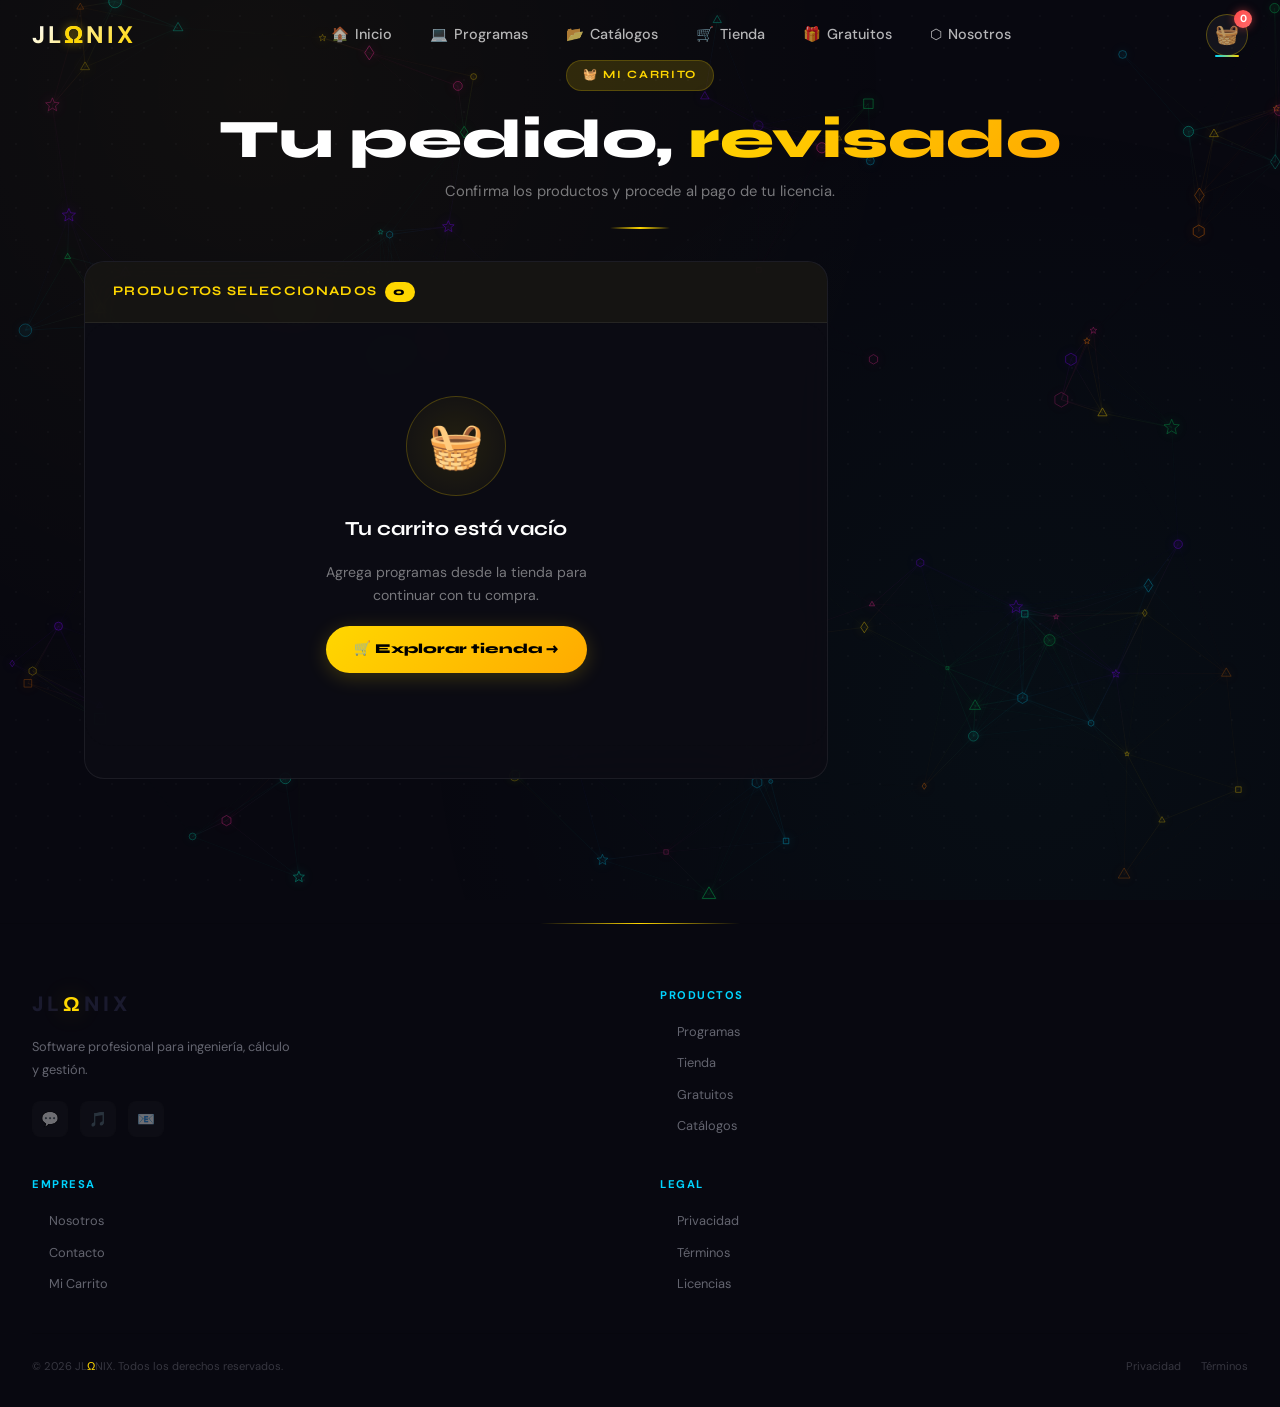
==== commit abf518bd: "Add files via upload" ====
--- a/pages/carrito.html
+++ b/pages/carrito.html
@@ -767,7 +767,7 @@
 <script src="../assets/js/core/Canvas.js"></script>
 <script src="../assets/js/core/App.js"></script>
 <script src="../assets/js/core/data-programas.js"></script>
-
+<script src="../assets/js/modules/UI.js"></script>
 <script>
 'use strict';
 
